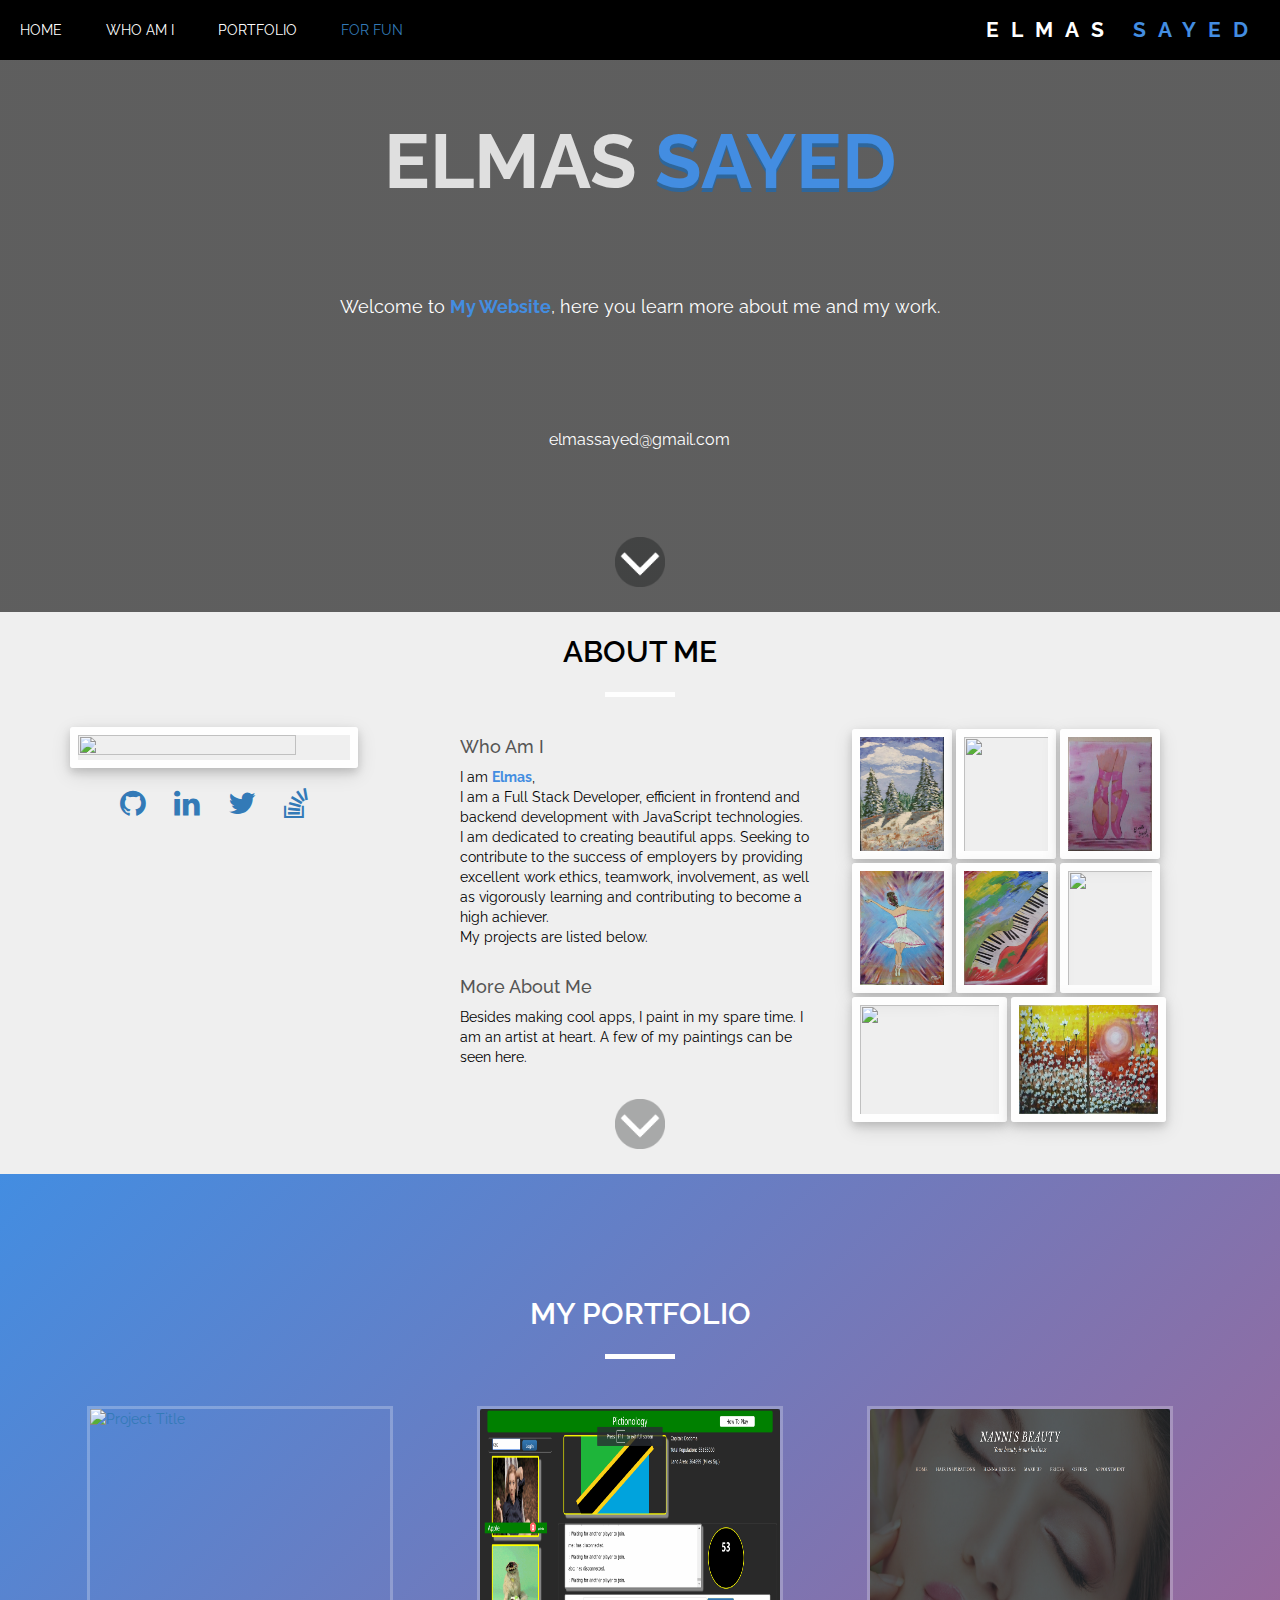
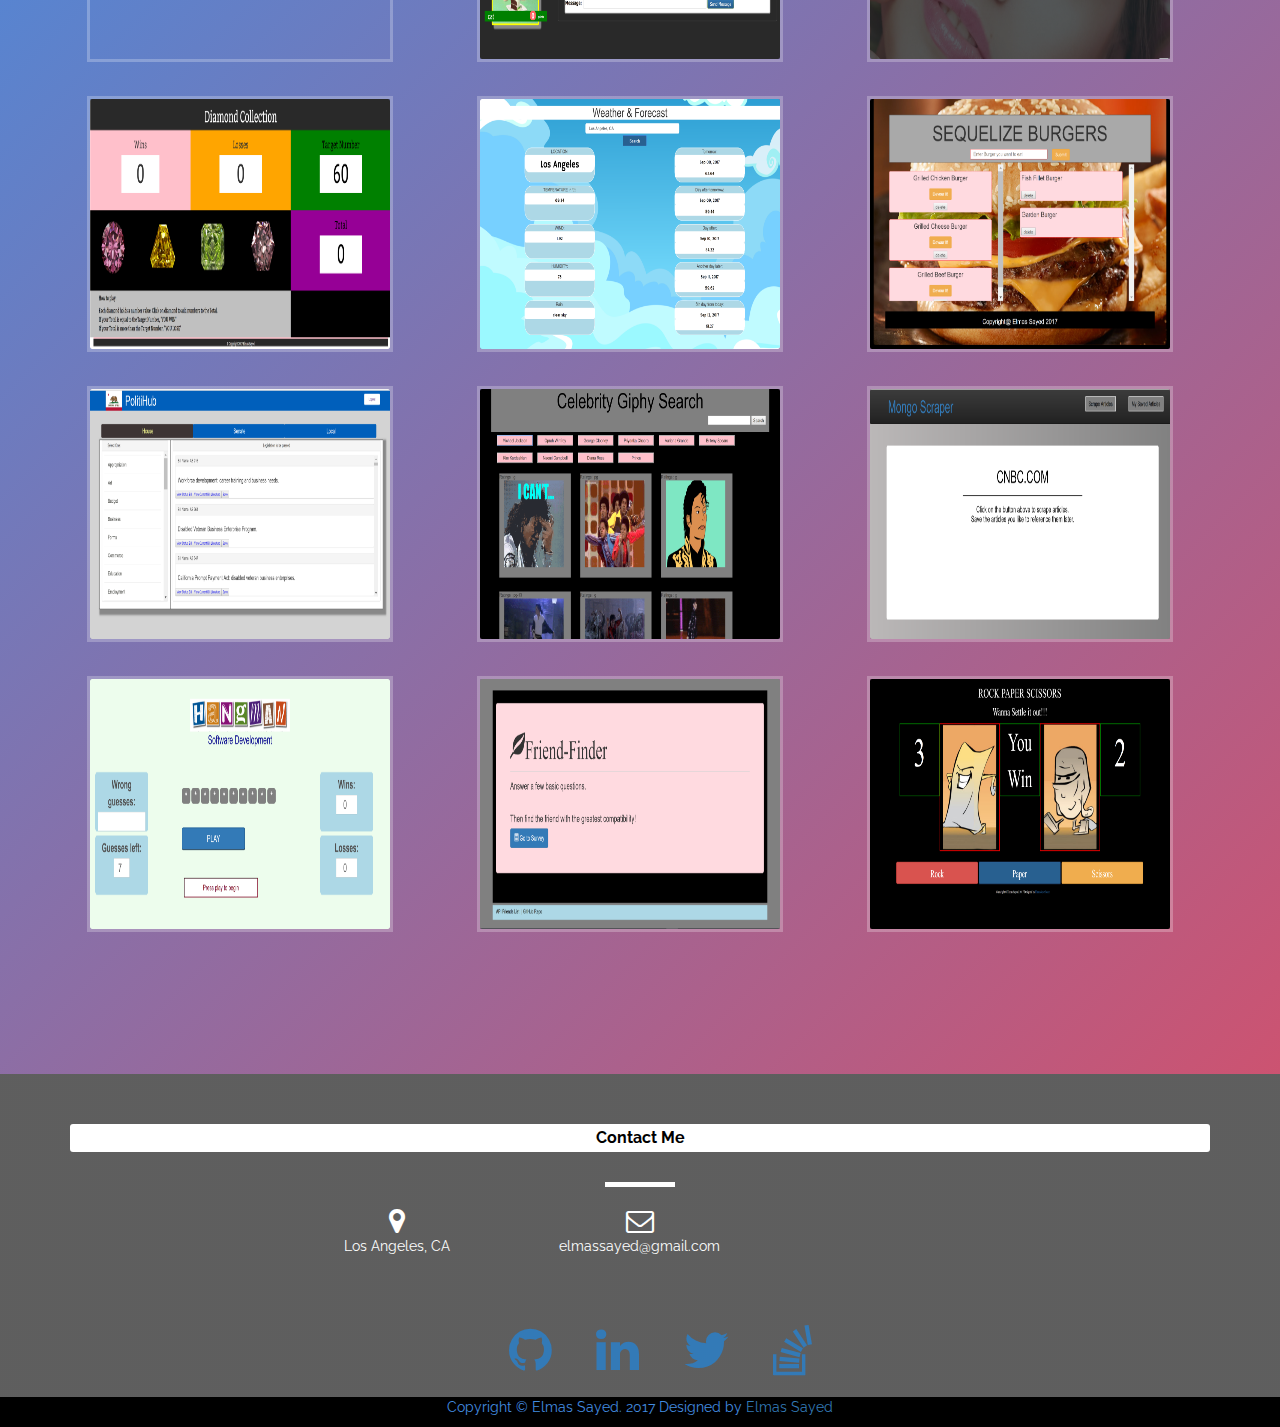
==== index.html @ 9f4f8d04 "m" ====
<!DOCTYPE html>
<html>

<head>
    <!--<base href="/">-->
    <title>Elmas Sayed</title>
    <meta name="description" content="Elmas Sayed is a front-end web developer living in Los Angeles who codes in HTML5, CSS3, Javascript, JQuery, Github, Bootstrap, and more. Always looking for new opportunities to grow in code and workflow. ">
    <script src="https://codeorigin.jquery.com/jquery-2.0.3.min.js"></script>
    <script src="https://cdnjs.cloudflare.com/ajax/libs/stellar.js/0.6.2/jquery.stellar.min.js"></script>
    <script src="https://cdnjs.cloudflare.com/ajax/libs/waypoints/2.0.2/waypoints.min.js"></script>
    <script src="https://cdnjs.cloudflare.com/ajax/libs/jquery-easing/1.3/jquery.easing.min.js"></script>
    <script src="js/main.js"></script>
    <link rel="stylesheet" href="https://cdnjs.cloudflare.com/ajax/libs/animate.css/3.5.2/animate.min.css">
    <link rel="stylesheet" type="text/css" href="https://maxcdn.bootstrapcdn.com/bootstrap/3.3.7/css/bootstrap.min.css" integrity="sha384-BVYiiSIFeK1dGmJRAkycuHAHRg32OmUcww7on3RYdg4Va+PmSTsz/K68vbdEjh4u" crossorigin="anonymous">
    <script src="https://maxcdn.bootstrapcdn.com/bootstrap/3.3.7/js/bootstrap.min.js" integrity="sha384-Tc5IQib027qvyjSMfHjOMaLkfuWVxZxUPnCJA7l2mCWNIpG9mGCD8wGNIcPD7Txa" crossorigin="anonymous"></script>
    <link href="https://fonts.googleapis.com/css?family=Open+Sans|Raleway" rel="stylesheet">
    <link rel="stylesheet" type="text/css" href="fonts/font-awesome/css/font-awesome.css">
    <link rel="stylesheet" type="text/css" href="css/style.css" />
    <script src="js/projects.js"></script>
    <link rel="stylesheet" type="text/css" href="css/projects.css" />
    <script src="https://code.jquery.com/jquery-2.2.4.js" integrity="sha256-iT6Q9iMJYuQiMWNd9lDyBUStIq/8PuOW33aOqmvFpqI=" crossorigin="anonymous"></script>
    <script src="js/parallax.min.js"></script>
</head>

<body>
    <nav id="nav">
        <ul class='navigation'>
            <li data-slide='1' class="li-logo">
                <a href="#"><img src="" class="img-responsive  logo-abish"><span style="color:#fff;">Elmas</span> <span style="color:#438DE1;">Sayed</span></a>
            </li>
            <li data-slide='1'><a href="#">Home</a></li>
            <li data-slide='2'><a href="#">Who am I</a></li>
            <li data-slide='3'><a href="#">Portfolio</a></li>
            <!-- <li data-slide='4'><a href="#">Contact Me</li> -->
            <!-- <li data-slide='5'><a href="#">Contact</a></li> -->
           <a class="forFun" href="https://elmassayed.github.io/GamesandExcercises/." target="_blank ">For Fun</a>
        </ul>
    </nav>

    <div class='main'>
        <!-- Home Section -->
        <div class="parallaximages" data-parallax="scroll" data-image-src="images/slide/flowerdesk.jpg">
            <div id="divHome">
                <div id="home" class="container slide-1-text">
                    <div class="home-body">
                        <div class="row">
                            <div class="col-md-10 col-md-offset-1">
                                <h1 class="animated fadeInLeft">elmas <span class="main-title">Sayed</span></h1>
                                <p class="home-text" style="margin-top:90px">Welcome to <strong><span style="color:#438DE1;">My Website</span></strong>, here you learn more about me and my work.</p>
                                <p style="font-size:16px;">elmassayed@gmail.com</p>
                                <!-- <p style="font-size:16px;">1+818-564-9405</p> -->
                            </div>
                        </div>
                    </div>
                </div>
            </div>
            <a class='button' data-slide='2' title=''></a>
        </div> <!-- End Home Section -->

        <!-- About Section -->
        <div data-parallax="scroll " data-image-src="images/slide/darkbg.jpg ">
            <div class='slide' id='slide2' data-slide='2' data-stellar-background-ratio='0.5'>
                <div id="about ">
                    <div class="container ">
                        <div class="section-title text-center center ">
                            <h2 style="color: black">About me</h2>
                            <hr>
                        </div>
                        <div class="row ">
                            <div class="col-md-4 ">
                                <!--<img src="images/els2.jpg " class="img-responsive item about-photo ">-->
                                <img class="about-photo " src="images/els2.jpg ">
                                <div class="social ">
                                    <!-- <h3>Follow Me</h3> -->
                                    <ul style="font-size: 30px; margin-top: 15px; ">
                                        <li style="display: inline-block; margin: 0 10px; "><a href="https://github.com/ElmasSayed " target="_blank "><i class="fa fa-github "></i></a></li>
                                        <li style="display: inline-block; margin: 0 10px; "><a href="https://www.linkedin.com/in/elmas-sayed/ " target="_blank "><i class="fa fa-linkedin "></i></a></li>
                                         <li style="display: inline-block; margin: 0 10px; "><a href="https://twitter.com/bubble23979368" target="_blank "><i class="fa fa-twitter "></i></a></li>
                                        <li style="display: inline-block; margin: 0 10px; "><a href="https://stackoverflow.com/users/7643526/els " target="_blank "><i class="fa fa-stack-overflow "></i></a></li>
                                    </ul>
                                </div>
                            </div>
                            <div class="col-md-4 "> <!-- Who am I Section -->
                                <div class="about-text ">
                                    <h4>Who Am I</h4>
                                    <p>I am
                                        <font style="color:#438DE1;font-weight:700 ">Elmas</font>,
                                        <font style="color:#438DE1;font-weight:700 "></font>
                                        <br>  I am a Full Stack Developer, efficient in frontend and backend development with JavaScript technologies.<br>
                                        I am dedicated to creating beautiful apps. Seeking to contribute to the success of employers by providing excellent work ethics, teamwork, involvement, as well as vigorously learning and contributing to become a high achiever.
                                        
                                        <!-- I was a part of UCLA Extension intensive 12 week full-time Full Stack Developer coding bootcamp program. I learned, HTML5, CSS3, Bootstrap, Responsive design, Javascript, Jquery, Node.js, Handlebars.js, Express,
                                        React.js, MongoDB, MySQL,AJAX, JSON, and Firebase. It was an extremely rewarding experience.  -->
                                        <br> My projects are listed below.</p>
                                    <h4 style="margin-top:30px; ">More About Me</h4>
                                    <p style="margin-top:10px; ">Besides making cool apps, I paint in my spare time. I am an artist at heart. A few of my paintings can be seen here.</p>

                                        <!--<p>
                                        <ul style="margin-top:10px; ">
                                            WEB DEVELOPMENT TECHNICAL SKILL –
                                            <li>MERN Full Stack (Mongo, Express, React, Node)</li>
                                            <li><strong>Frontend:</strong> HTML, CSS3, Bootstrap, Responsive Design</li>
                                            <li><strong>JavaScript Technologies:</strong> JavaScript, ECMAScript, jQuery, NodeJS, SequelizeJS </li>
                                            <li> <strong>JS framework:</strong> HandlebarsJS,ExpressJS, React.JS </li>
                                            <li><strong>API: </strong>RESTful API, AJAX & JSON </li>
                                            <li><strong>RDBMS: MySQL Database  </strong></li>
                                            <li><strong>No SQL database:</strong> Firebase from Google, MongoDB</li>
                                            <li><strong> Design Pattern:</strong> MVC (Model View Controller), </li>
                                            <li><strong>Object-Relational Mapping:</strong> SequelizeJS </li>
                                            <li><strong>Cloud Hosting:</strong> Heroku </li>
                                            <li><strong>Version control: </strong>Git, GitHub</li>
                                        </ul>
                                         </p>-->
                                </div>
                            </div> <!-- End Who am I Section -->
                            <!-- Paintings -->
                            <div class="col-md-4 ">
                                <div class="about-text">
                                    <a href="images/paintings/snow2.png" target="_blank">
                                        <img src="images/paintings/snow2.png" class="painting">
                                    </a>
                                    <a href="images/paintings/2ndwaterfall.png" target="_blank">
                                        <img src="images/paintings/2ndwaterfall.png" class="painting">
                                    </a>
                                    <a href="images/paintings/balletshoes.jpg" target="_blank">
                                        <img src="images/paintings/balletshoes.jpg" class="painting">
                                    </a>
                                    <a href="images/paintings/ballerina2.png" target="_blank">
                                        <img src="images/paintings/ballerina2.png" class="painting">
                                    </a>
                                    <a href="images/paintings/piano.jpg" target="_blank">
                                        <img src="images/paintings/piano.jpg" class="painting">
                                    </a>
                                    <a href="images/paintings/waterfall3.png" target="_blank">
                                        <img src="images/paintings/waterfall3.png" class="painting">
                                    </a>
                                    <a href="images/paintings/poppies2.png" target="_blank">
                                        <img src="images/paintings/poppies2.png" class="painting-large">
                                    </a>
                                    <a href="images/paintings/whiteflowers.jpg" target="_blank">
                                        <img src="images/paintings/whiteflowers.jpg" class="painting-large"">
                                    </a> 
                                </div>
                            </div>  <!--End  Paintings -->  
                        </div>
                    </div>
                    <a class="button " data-slide='3' title=''></a>
                </div>
            </div> 
        </div>
               
            <!-- PORTFOLIOS Section -->
        <div data-parallax="scroll " data-image-src="images/slide/spa.jpg ">    
            <div class='slide portfolio' id='slide3' data-slide='3' data-stellar-background-ratio='0.5'>
                <div id="projects ">
                    <div class="section-title text-center center ">
                        <h2>My Portfolio</h2>
                        <hr>
                    </div>
                </div>
                <!-- ----------------------------------------------------------------------> 
                <div> <!--Elmas portfolios START-->
                    <div class="container ">
                        <div class="row ">
                            <div class="portfolio-items ">
                                <!--portfolio items-->
                                <!--1- Maglook-->
                                <div class="col-xs-6 col-sm-6 col-md-4 col-lg-4 lorem ">
                                    <div class="portfolio-item ">
                                        <div class="hover-bg ">
                                            <a href="https://shrouded-headland-46561.herokuapp.com/" target="_blank " title="Project description " rel="prettyPhoto ">
                                                <div class="hover-text ">
                                                    <h4>MagLook</h4>
                                                    <p>HTML5, CSS3, MySql, Apis</p>
                                                </div>
                                                <img src="images/portfolio/MagLook.png " class="img-responsive item " alt="Project Title ">
                                            </a>
                                        </div>
                                    </div>
                                </div>
                                <!--4- Pictionology-->
                                <div class="col-xs-6 col-sm-6 col-md-4 col-lg-4 lorem ">
                                    <div class="portfolio-item ">
                                        <div class="hover-bg ">
                                            <a href="https://elmassayed.github.io/Pictinology/ " target="_blank " title="Project description " rel="prettyPhoto ">
                                                <div class="hover-text ">
                                                    <h4>Pictionology</h4>
                                                    <p>HTML5, CSS3, JS, JQ, AJAX, JSON, API</p>
                                                </div>
                                                <img src="images/portfolio/Pictionology.png " class="img-responsive item portfolio-item-box " alt="Project Title ">
                                             </a>   
                                        </div>
                                    </div>
                                </div>

                                <!--5- Nanni's beauty-->
                                <div class="col-xs-6 col-sm-6 col-md-4 col-lg-4 lorem ">
                                    <div class="portfolio-item ">
                                        <div class="hover-bg ">
                                            <a href="https://nargisparlor.wordpress.com/ " target="_blank " title="Project description " rel="prettyPhoto ">
                                                <div class="hover-text ">
                                                    <h4>Nanni's Beauty</h4>
                                                    <p>WordPress</p>
                                                </div>
                                                <img src="images/portfolio/nanni.png " class="img-responsive item portfolio-item-box " alt="Project Title ">
                                             </a>   
                                        </div>
                                    </div>
                                </div>

                                <!--3-Diamond -->
                                <div class="col-xs-6 col-sm-6 col-md-4 col-lg-4 lorem ">
                                    <div class="portfolio-item ">
                                        <div class="hover-bg ">
                                            <a href="https://elmassayed.github.io/diamond-duel/ " target="_blank " title="Project description " rel="prettyPhoto ">
                                                <div class="hover-text ">
                                                    <h4>Diamond Duel</h4>
                                                    <p>HTML, CSS3, JS</p>
                                                </div>
                                                <img src="images/portfolio/diamond.png " class="img-responsive item portfolio-item-box " alt="Project Title ">
                                            </a>
                                        </div>
                                    </div>
                                </div>

                                <!--11- WeatherandForcast-->
                                <div class="col-xs-6 col-sm-6 col-md-4 col-lg-4 lorem ">
                                    <div class="portfolio-item ">
                                        <div class="hover-bg ">
                                            <a href="https://elmassayed.github.io/WeatherandForecast/" target="_blank " title="Project description " rel="prettyPhoto ">
                                                <div class="hover-text ">
                                                    <h4>Weather and Forecast</h4>
                                                    <p>HTML5, CSS, Javascript, API</p>
                                                </div>
                                                <img src="images/portfolio/WeatherandForecast.png " class="img-responsive item portfolio-item-box " alt="Project Title ">
                                            </a>
                                        </div>
                                    </div>
                                </div>

                                <!--12- Events-->
                                <!-- <div class="col-xs-6 col-sm-6 col-md-4 col-lg-4 lorem ">
                                    <div class="portfolio-item ">
                                        <div class="hover-bg ">
                                            <a href="https://elmassayed.github.io/EventsApp/" target="_blank " title="Project description " rel="prettyPhoto ">
                                                <div class="hover-text ">
                                                    <h4>Eventify</h4>
                                                    <p>HTML5, CSS, Javascript, API</p>
                                                </div>
                                                <img src="images/portfolio/Events.png " class="img-responsive item portfolio-item-box " alt="Project Title ">
                                            </a>
                                        </div>
                                    </div>
                                </div> -->

                                <!--4-Burger Sequel-->
                                <div class="col-xs-6 col-sm-6 col-md-4 col-lg-4 consectetur ">
                                    <div class="portfolio-item ">
                                        <div class="hover-bg ">
                                            <a href="https://desolate-lake-46641.herokuapp.com/ " target="_blank " title="Project description " rel="prettyPhoto ">
                                                <div class="hover-text ">
                                                    <h4>Burger Bytes</h4>
                                                    <p>HTML5, CSS, SequilizeJS, MySql</p>
                                                </div>
                                                <img src="images/portfolio/Burger-Sequel.png " class="img-responsive item portfolio-item-box " alt="Project Title "> 
                                            </a>
                                        </div>
                                    </div>
                                </div>
                                <!--5- PolitiHub-->
                                <div class="col-xs-6 col-sm-6 col-md-4 col-lg-4 lorem ">
                                    <div class="portfolio-item ">
                                        <div class="hover-bg ">
                                            <a href="https://github.com/ElmasSayed/PolitiHub" target="_blank " title="Project description " rel="prettyPhoto ">
                                                <div class="hover-text ">
                                                    <h4>PolitiHub</h4>
                                                    <p>Mongo db,Express,React, NodeJs</p>
                                                </div>
                                                <img src="images/portfolio/poltihub.png " class="img-responsive item portfolio-item-box " alt="Project Title ">
                                            </a>
                                        </div>
                                    </div>
                                </div>
                                <!--6-Eat da burger-->
                                <div class="col-xs-6 col-sm-6 col-md-4 col-lg-4 dapibus ">
                                    <div class="portfolio-item ">
                                        <div class="hover-bg ">
                                            <a href="https://elmassayed.github.io/Giphy-API/ " target="_blank " title="Project description " rel="prettyPhoto ">
                                                <div class="hover-text ">
                                                    <h4>Giphtastic</h4>
                                                    <p>HTML5, CSS3, JS, JQ, AJAX, JSON, Giphy Api</p>
                                                </div>
                                                <img src="images/portfolio/Giftastic.png " class="img-responsive item portfolio-item-box " alt="Project Title ">
                                            </a>
                                        </div>
                                    </div>
                                </div>
                                <!--7-Mongo Scraper-->
                                <div class="col-xs-6 col-sm-6 col-md-4 col-lg-4 dapibus ">
                                    <div class="portfolio-item ">
                                        <div class="hover-bg ">
                                            <a href="https://cryptic-basin-61866.herokuapp.com/ " target="_blank " title="Project description " rel="prettyPhoto ">
                                                <div class="hover-text ">
                                                    <h4>Mongo Scraper</h4>
                                                    <p>Mongo DB, Web Scrapping</p>
                                                </div>
                                                <img src="images/portfolio/Mongo-Scraper.png " class="img-responsive item portfolio-item-box " alt="Project Title ">
                                            </a>
                                        </div>
                                    </div>
                                </div>
                                <!--8-Hangman-->
                                <div class="col-xs-6 col-sm-6 col-md-4 col-lg-4 lorem ">
                                    <div class="portfolio-item ">
                                        <div class="hover-bg ">
                                            <a href="https://elmassayed.github.io/Hangman-Game/ " target="_blank " title="Project description " rel="prettyPhoto ">
                                                <div class="hover-text ">
                                                    <h4>Hangman</h4>
                                                    <p>HTML,CSS3,JS</p>
                                                </div>
                                                <img src="images/portfolio/Hangman.png " class="img-responsive item portfolio-item-box " alt="Project Title ">
                                            </a>
                                        </div>
                                    </div>
                                </div>
                                <!--9- Friend Finder-->
                                <div class="col-xs-6 col-sm-6 col-md-4 col-lg-4 consectetur ">
                                    <div class="portfolio-item ">
                                        <div class="hover-bg ">
                                            <a href="https://lit-basin-98811.herokuapp.com/ " target="_blank " title="Project description " rel="prettyPhoto ">
                                                <div class="hover-text ">
                                                    <h4>Find a Friend</h4>
                                                    <p>HTML5, CSS3, MySql db </p>
                                                </div>
                                                <img src="images/portfolio/Friend-Finder.png " class="img-responsive item portfolio-item-box " alt="Project Title ">
                                            </a>    
                                        </div>
                                    </div>
                                </div>
                                <!-- 10- Rock Paper Scissor -->
                                <div class="col-xs-6 col-sm-6 col-md-4 col-lg-4 consectetur ">
                                    <div class="portfolio-item ">
                                        <div class="hover-bg ">
                                            <a href="https://elmassayed.github.io/RockPaperScissor/ " target="_blank " title="Project description " rel="   prettyPhoto ">
                                                <div class="hover-text ">
                                                    <h4>Rock Paper Scissor</h4>
                                                    <p>HTML5, CSS3, Javascript</p>
                                                </div>
                                                <img src="images/portfolio/rps.png " class="img-responsive item portfolio-item-box " alt="Project Title ">
                                            </a>    
                                        </div>
                                    </div>
                                </div>
                            </div>
                        </div>
                    </div>
                </div> <!--End Elmas portfolios -->
            </div> 
        </div>      <!--PROJECTS Section END --> 
           <!-- ------------------------------------------------------------------------>
            <!-- Skills -->
        <!-- Start Skills -->    
        
        <!-- <div data-parallax="scroll " data-image-src="images/slide/duck.jpg "> -->
        <!--  <div>
            <div class='slide skills' id='slide4' data-slide='4' data-stellar-background-ratio='0.5'>    
                <div class="box container 75%">
                          <div class="skills-box container">
                    <h2 class="skills-title">Skills</h2><br>
                    <div class="table-responsive">
                        <table id="skills-table" class="table">
                            <tbody>
                                <tr>
                                    <td><img src="images/skills/html5.ico" alt="HTML5 logo" class="icon2">
                                        <p class="skill-name">HTML5</p></td>
                                    <td><img src="images/skills/css3.ico" alt="CSS3 logo" class="icon2">
                                        <p class="skill-name">CSS3</p></td>
                                    <td><img src="images/skills/bootstrap.png" alt="Bootstrap logo" class="icon2">
                                        <p class="skill-name">Bootstrap</p></td>
                                    <td><img src="images/skills/wp.png" alt="Wordpress logo" class="icon2">
                                        <p class="skill-name">WordPress</p></td>    
                                 </tr>
                                <tr>
                                    <td><img src="images/skills/jscript.png" alt="Javascript logo" class="icon2">
                                        <p class="skill-name">Javascript</p></td>
                                   <td><img src="images/skills/jquery.ico" alt="Jquery logo" class="icon2">
                                        <p class="skill-name">JQuery</p></td>
                                      
                                    <td><img src="images/skills/angular.png" alt="Angular logo" class="icon2">
                                        <p class="skill-name">Angular.js</p></td>    
                                </tr>
                                <tr>
                                     <td><img src="images/skills/mysql.jpg" alt="MySQL logo" class="icon2">
                                        <p class="skill-name">MySQL</p></td>
                                    <td><img src="images/skills/github.png" alt="Github logo" class="icon2">
                                        <p class="skill-name">Github</p></td>
                                    <td><img src="images/skills/heroku.png" alt="Heroku logo" class="icon2">
                                        <p class="skill-name">Heroku</p></td>
                                </tr>
                            </tbody>
                        </table>
                    </div>
                </div>
            </div>    
        </div> -->
        <!-- End Skills -->

        <!-- -------------------------------------------------------------------------------------- -->



            <!-- Contact Section -->
            <div data-parallax="scroll " data-image-src="images/slide/city.jpg ">
            <div id="contact " class=" parallaximages " class="text-center " data-slide='5'>

                <div class="container ">
                    <div class="section-title center ">
                        <h3 class="social-text ">Contact Me</h3>
                        <hr>
                        <!-- <p class="contact-item ">You can reach me at
                        </p> -->
                    
                        <div class="col-md-8 col-md-offset-2 ">
                            <div class="col-md-4 ">
                                <div class="contact-item "> <i class="fa fa-map-marker fa-2x "></i>
                                    <p> Los Angeles, CA </p>
                                </div>
                            </div>
                            <div class="col-md-4 ">
                                <div class="contact-item "> <i class="fa fa-envelope-o fa-2x "></i>
                                    <p>elmassayed@gmail.com</p>
                                </div>
                            </div>
                            <!-- <div class="col-md-4 ">
                                <div class="contact-item "> <i class="fa fa-phone fa-2x "></i>
                                    <p> +1 818-564-9405</p><br>
                                </div>
                            </div> -->
                            <div class="clearfix "></div>
                        </div>
                    </div>
                </div>     
                   <!--  <div class="col-md-8 col-md-offset-2 leaveMeAMessage ">
                        <h3 style="color:white ">Leave me a message</h3>

                        <form name="sentMessage " id="contactForm " action="mailto:elmassayed@gmail.com " novalidate>
                            <div class="row ">
                                <div class="col-md-6 ">
                                    <div class="form-group ">
                                        <input type="text " id="name " class="form-control " placeholder="Name " required="required ">
                                        <p class="help-block text-danger "></p>
                                    </div>
                                </div>
                                <div class="col-md-6 ">
                                    <div class="form-group ">
                                        <input type="email " id="email " class="form-control " placeholder="Email " required="required ">
                                        <p class="help-block text-danger "></p>
                                    </div>
                                </div>
                            </div>
                            <div class="form-group ">
                                <textarea name="message " id="message " class="form-control " rows="4 " placeholder="Message " required></textarea>
                                <p class="help-block text-danger "></p>
                            </div>
                            <button type="submit " class="btn btn-default ">
                             <a href="mailto:elmassayed@gmail.com ">
                             Send Message</a>
                            </button>
                        </form>
                    </div> -->            

<!-- ------------------------------------------------------------------------------------------------------------------------ -->

                <!-- follow me -->
        <div>        
            <div class="social ">    
                <ul style="text-align: center;; ">
                    <li class="social-icons "><a href="https://github.com/ElmasSayed " target="_blank "><i class="fa fa-github "></i></a></li>
                    <li class="social-icons "><a href="https://www.linkedin.com/in/elmas-sayed/ " target="_blank "><i class="fa fa-linkedin "></i></a></li>
                    <li class="social-icons "><a href="https://twitter.com/bubble23979368" target="_blank "><i class="fa fa-twitter "></i></a></li>
                    <li class="social-icons "><a href="https://stackoverflow.com/users/7643526/els " target="_blank "><i class="fa fa-stack-overflow "></i></a></li>
                    
                </ul>
            </div>
        </div>
    
    <!-- </div> -->

    <div id="footer ">
        <div class="container footer-text ">
            <p>Copyright &copy; Elmas Sayed. 2017 Designed by <a href="http://www.elmassayed.com " rel="nofollow " >Elmas Sayed</a></p>
        </div>
    </div>

    <!-- </div> -->

    <!-- </div> -->

    <script src="js/postpageload.js "></script>
</body>
</html>

<!--</div>-->
            <!-- <a class="button " data-slide='4' title=''></a> -->
            <!--</div>

    </div>-->

            <!-- Resume Section -->
            <!-- <div class='slide' id='slide4' data-slide='4' data-stellar-background-ratio='0.5'>
            <div class="section-title text-center center resume ">
                <h2>Resume</h2>
                <hr>
                <a href="https://docs.google.com/document/d/13IuvcL2ToMgFBOLz2T5akmnQngO-o5HPhHQVg27uuWI/edit " target="_blank " style="font-size: 30px; "><img src="images/portfolio/resume.jpg "></a>
            </div> -->
            <!-- <a class="button " data-slide='5' title=''></a> -->
            <!-- </div> -->

            <!-- Contact Section -->
            <!-- <div data-parallax="scroll " data-image-src="images/slide/city.jpg ">
            <div id="contact " class=" parallaximages " class="text-center " data-slide='5'>

                <div class="container ">
                    <div class="section-title center ">
                        <h2>Contact</h2>
                        <hr>
                        <p class="contact-item ">You can reach me at
                        </p>
                    </div>
                    <div class="col-md-8 col-md-offset-2 ">
                        <div class="col-md-4 ">
                            <div class="contact-item "> <i class="fa fa-map-marker fa-2x "></i>
                                <p>Topanga Canyon Blvd,<br> Canoga Park, CA 91304</p>
                            </div>
                        </div>
                        <div class="col-md-4 ">
                            <div class="contact-item "> <i class="fa fa-envelope-o fa-2x "></i>
                                <p>elmassayed@gmail.com</p>
                            </div>
                        </div>
                        <div class="col-md-4 ">
                            <div class="contact-item "> <i class="fa fa-phone fa-2x "></i>
                                <p> +1 818-564-9405<br>
                            </div>
                        </div>
                        <div class="clearfix "></div>
                    </div>
                    <div class="col-md-8 col-md-offset-2 leaveMeAMessage ">
                        <h3 style="color:white ">Leave me a message</h3>

                        <form name="sentMessage " id="contactForm " action="mailto:elmassayed@gmail.com " novalidate>
                            <div class="row ">
                                <div class="col-md-6 ">
                                    <div class="form-group ">
                                        <input type="text " id="name " class="form-control " placeholder="Name " required="required ">
                                        <p class="help-block text-danger "></p>
                                    </div>
                                </div>
                                <div class="col-md-6 ">
                                    <div class="form-group ">
                                        <input type="email " id="email " class="form-control " placeholder="Email " required="required ">
                                        <p class="help-block text-danger "></p>
                                    </div>
                                </div>
                            </div>
                            <div class="form-group ">
                                <textarea name="message " id="message " class="form-control " rows="4 " placeholder="Message " required></textarea>
                                <p class="help-block text-danger "></p>
                            </div>
                            <button type="submit " class="btn btn-default ">
                             <a href="mailto:elmassayed@gmail.com ">
                             Send Message</a>
                            </button>
                        </form> -->

<!-- typeform  -->
                <!-- <div class="typeform-widget" data-url="https://elmas.typeform.com/to/wPF5of" style="width: 100%; height: 500px;"> </div>
                <script>
                    (function() {
                        var qs, js, q, s, d = document,
                            gi = d.getElementById,
                            ce = d.createElement,
                            gt = d.getElementsByTagName,
                            id = "typef_orm",
                            b = "https://embed.typeform.com/";
                        if (!gi.call(d, id)) {
                            js = ce.call(d, "script");
                            js.id = id;
                            js.src = b + "embed.js";
                            q = gt.call(d, "script")[0];
                            q.parentNode.insertBefore(js, q)
                        }
                    })()
                </script>
                <div style="font-family: Sans-Serif;font-size: 12px;color: #999;opacity: 0.5; padding-top: 5px;"> powered by <a href="https://www.typeform.com/examples/forms/contact-form-template/?utm_campaign=wPF5of&amp;utm_source=typeform.com-9146069-Basic&amp;utm_medium=typeform&amp;utm_content=typeform-embedded-contactform&amp;utm_term=EN" style="color: #999"
                        target="_blank">Typeform</a> </div>
 -->
                <!-- typeform end -->
---- css/style.css ----
html,
body {
    font-family: 'Raleway', sans-serif;
    text-rendering: optimizeLegibility !important;
    -webkit-font-smoothing: antialiased !important;
    /*color: #777;*/
    color:black;
    width: 100% !important;
    height: auto !important;
    padding: 0;
    margin: 0;
}

h1 {
    font-weight: 700;
}

h1 strong {
    font-weight: 900;
}

h2 {
    text-transform: uppercase;
    line-height: 20px;
    font-weight: 600;
    margin: 0;
    color: #fefefe;
}

h3 {
    font-size: 16px;
    font-weight: 700;
    color: #555;
}

h4 {
    font-weight: 500;
    color: #555;
}

h5 {
    text-transform: uppercase;
    font-weight: 700;
    line-height: 20px;
}

hr {
    height: 5px;
    width: 70px;
    text-align: center;
    position: relative;
    background: #fefefe;
    margin: 0 auto;
    margin-top: 30px;
    border: 0;
}

.navigation {
    padding: 10px 0;
    margin: 0;
    position: fixed;
    top: 0;
    z-index: 999;
    width: 100%;
    background-color: black;
}

.navigation li {
    display: inline-block;
    padding: 5px 20px;
    line-height: 30px;
    text-transform: uppercase;
}

.navigation li a:link {
    color: #fefefe;
    text-decoration: none;
}

.navigation li a:hover {
    color: #CC5371;
}

.navigation li.active a {
    color: #CC5371;
    font-weight: 700;
}

.forFun{
    display: inline-block;
    padding: 5px 20px;
    line-height: 30px;
    text-transform: uppercase;
   
}

.forFun a:link {
    color: #fefefe;
    text-decoration: none;
}

.forFun a:hover {
    color: #CC5371;
}

.forFun active a {
    color: #CC5371;
    font-weight: 700;
    text-decoration: none;
}

.main {
    height: 100%;
}

.li-logo {
    float: right;
    font-size: 1.5em;
    font-weight: bold;
    color: white;
    letter-spacing: 12px;
}

.logo-abish {
    white-space: nowrap;
    height: 24px;
    margin-right: 12px;
    float: left;
}

#home {
    display: table;
    width: 100%;
    /*height: auto;*/
    padding: 100px 0;
    text-align: center;
    color: #fff;
    -webkit-background-size: cover;
    -moz-background-size: cover;
    background-size: cover;
    -o-background-size: cover;
}

#home .home-body {
    display: table-cell;
    vertical-align: middle;
}

#home .home-body H1 {
    font-size: 76px;
    font-weight: 700;
    color: rgba(255, 255, 255, 0.8);
    text-transform: uppercase;
}

#home .home-body .main-title {
    color: #438DE1;
    text-shadow: 0 4px #2E669B;
}

#home .home-body .home-text {
    font-size: 18px;
    padding: 0 0 100px 0;
}

.section-title.center {
    padding: 30px 0;
}

.section-title h2,
.section-title.center h2 {
    margin-bottom: 30px;
    color: white;
    text-align: center;
}

.slide {
    background-attachment: fixed;
    width: 100%;
    height: 100%;
    position: relative;
}

.button {
    display: block;
    width: 50px;
    height: 50px;
    /*position was relative earlier*/
    position: relative;
    bottom: 25px;
    left: 50%;
    margin-left: -25px;
    background-image: url("../images/arrow.png");
    background-size: 50px 50px;
    background-repeat: no-repeat;
    cursor: pointer;
}

#slide1 {
    background: linear-gradient(rgba(26, 26, 26, 0.7), rgba(26, 26, 26, 0.7)), ;
    -webkit-background-size: cover;
    -moz-background-size: cover;
    -o-background-size: cover;
    background-size: cover;
    z-index: 9;
}

.slide-1-logo {
    text-align: center;
}

.slide-1-text {
    font-size: 14px;
    color: white;
}

#slide2 {
    background-color: #efefef;
    z-index: 9;
}

#slide3 {
    padding: 100px 0;
    background: -moz-linear-gradient(-45deg, #438de1 0%, #cc5371 100%);
    background: -webkit-gradient(left top, right bottom, color-stop(0%, #438de1), color-stop(100%, #cc5371));
    background: -webkit-linear-gradient(-45deg, #438de1 0%, #cc5371 100%);
    background: -o-linear-gradient(-45deg, #438de1 0%, #cc5371 100%);
    background: -ms-linear-gradient(-45deg, #438de1 0%, #cc5371 100%);
    background: linear-gradient(135deg, #438de1 0%, #cc5371 100%);
    z-index: 9;

}

#slide4 {
    padding-top: 100px 0;
    /*padding-bottom: 100px;*/
    background-image: url("../images/slide/duck.jpg");
    /*background-image: url("../images/slide/services-bg-og.jpg");*/
    -webkit-background-size: cover;
    -moz-background-size: cover;
    -o-background-size: cover;
    background-size: cover;
    z-index: 9;
}

#slide5 {
    background: #efefef;
    z-index: 9;
}

#outerbox {
    width: 700px;
    overflow: hidden;
}

#sliderbox {
    position: relative;
    width: 3500px;
    /*image width * by total # of images*/
    animation-name: kfSliderBox;
    animation-duration: 25s;
    /*4s pause + 1s to slide * by total # of images*/
    animation-iteration-count: infinite;
}

#sliderbox img {
    float: left;
}

@keyframes kfSliderBox {
    0% {
        left: 0px;
    }
    16% {
        left: 0px;
    }
    20% {
        left: -700px;
    }
    36% {
        left: -700px;
    }
    40% {
        left: -1400px;
    }
    56% {
        left: -1400px;
    }
    60% {
        left: -2100px;
    }
    76% {
        left: -2100px;
    }
    80% {
        left: -2800px;
    }
    96% {
        left: -2800px;
    }
    100% {
        left: -3500px;
    }
}

.btn-circle {
    width: 70px;
    height: 70px;
    text-align: center;
    padding: 6px 0;
    font-size: 12px;
    line-height: 1.428571429;
    border-radius: 35px;
}

.btn-circle.btn-logo {
    width: 280px;
    height: 280px;
    padding: 6px 6px;
    font-size: 24px;
    line-height: 1.33;
    border-radius: 280px;
}

.btn-circle.btn-proj {
    width: 210px;
    height: 210px;
    padding: 6px 6px;
    font-size: 24px;
    line-height: 1.33;
    border-radius: 210px;
}

.btn-default {
    color: #f6f6f6;
    background: -moz-linear-gradient(-45deg, #438de1 0%, #cc5371 100%);
    background: -webkit-gradient(left top, right bottom, color-stop(0%, #438de1), color-stop(100%, #cc5371));
    background: -webkit-linear-gradient(-45deg, #438de1 0%, #cc5371 100%);
    background: -o-linear-gradient(-45deg, #438de1 0%, #cc5371 100%);
    background: -ms-linear-gradient(-45deg, #438de1 0%, #cc5371 100%);
    background: linear-gradient(135deg, #438de1 0%, #cc5371 100%);
    border: 0;
    padding: 12px 24px;
    margin: 0 8px;
    font-size: 18px;
    transition: all 0.5s;
    cursor: pointer;
}

.btn-default:hover,
.btn-default:focus,
.btn-default.focus,
.btn-default:active,
.btn-default.active {
    color: #f6f6f6;
    background: -moz-linear-gradient(-45deg, #438de1 0%, #cc5371 100%);
    background: -webkit-gradient(left top, right bottom, color-stop(0%, #438de1), color-stop(100%, #cc5371));
    background: -webkit-linear-gradient(-45deg, #438de1 0%, #cc5371 100%);
    background: -o-linear-gradient(-45deg, #438de1 0%, #cc5371 100%);
    background: -ms-linear-gradient(-45deg, #438de1 0%, #cc5371 100%);
    background: linear-gradient(135deg, #438de1 0%, #cc5371 100%);
}

#about {
    padding: 100px;
}

#about .container .section-title h2 {
    color: #555;
}

#about .container .section-title hr {
    background: #555;
    margin-bottom: 30px;
}

.about-photo {
    width: 80%;
    height: 80%;
    border: 8px solid #fefefe;
    border-radius: 3px;
    box-shadow: 0 4px 8px 0 rgba(0, 0, 0, 0.15), 0 6px 20px 0 rgba(0, 0, 0, 0.12);
}


/*
.aboutme-folllow {
    display: inline-block;
    margin: 0 20px;
}*/

.flex-container {
    display: -webkit-flex;
    display: flex;
    -webkit-flex-direction: row;
    flex-direction: row;
    width: 100%;
    height: 70%;
    flex-wrap: wrap;
    align-items: center;
    justify-content: center;
}

.flex-item {
    padding: 5px;
    background-color: #dfdfef;
    color: #333;
    width: 300px;
    height: 200px;
    align-content: center;
    border-radius: 5px;
    /*  border: 8px solid #fefefe; */
    text-align: center;
    /*  -webkit-box-shadow: -3px 3px 3px 3px #9A9FA1;
   box-shadow: 0 2px 3px 0 rgba(0, 0, 0, 0.4), 0 3px 10px 0 rgba(0, 0, 0, 0.5); */
    box-shadow: 0 0 0 8px rgba(255, 255, 255, 0.25);
    transition: 750ms ease-in-out;
    margin: 24px;
}

.painting {
    width: 100px;
    height: 130px !important;
    float: left;
    margin: 2px;
    border-radius: 2px;
    border: 8px solid #fefefe;
    border-radius: 3px;
    box-shadow: 0 4px 8px 0 rgba(0, 0, 0, 0.15), 0 6px 20px 0 rgba(0, 0, 0, 0.12);
}

.painting-large {
    width: 155px;
    height: 125px !important;
    float: left;
    margin: 2px;
    border-radius: 2px;
    border: 8px solid #fefefe;
    border-radius: 3px;
    box-shadow: 0 4px 8px 0 rgba(0, 0, 0, 0.15), 0 6px 20px 0 rgba(0, 0, 0, 0.12);
}


/*resume*/


/*
.resume {
    padding-top: 200px 0;
}*/

.parallaximages {
    background-image: linear-gradient(rgba(26, 26, 26, 0.7), rgba(26, 26, 26, 0.7));
}


/* CONTACT SECTION */

#contact {
    padding: 100px 0;
    /*background: #f6f6f6;*/
    /*color: white;*/
    text-align: center;
}

.contact-item {
    padding: 10px;
    margin: 10px;
    height: 100px;
    border-radius: 4px;
    color: white;
    text-align: center;
}

#contact h3 {
    font-size: 20px;
    font-weight: 400;
    margin-top: 50px;
}

#contact .container .section-title h2,
{
    /*color: #555;*/
    color: white;
}

#contact .container .section-title hr {
    background: #555;
    /*margin-bottom: 30px;*/
}

#contact form {
    padding: 30px 0;
}

#contact i.fa {
    font-size: 22px;
    color: #438DE1;
    margin-bottom: 10px;
}

#contact .text-danger {
    color: #ff3333;
    text-align: left;
}

label {
    font-size: 12px;
    font-weight: 400;
    font-family: 'Open Sans', sans-serif;
    float: left;
}

#contact .form-control {
    display: block;
    width: 100%;
    padding: 6px 12px;
    font-size: 14px;
    line-height: 1.42857143;
    color: #777;
    background-color: #fff;
    background-image: none;
    border: 1px solid #ccc;
    border-radius: 2px;
    -webkit-box-shadow: none;
    box-shadow: none;
    -webkit-transition: none;
    -o-transition: none;
    transition: none;
}

.leaveMeAMessage {
    border: solid;
    border-width: 2px;
    border-color: white;
    text-align: center;
}

#contact .form-control:focus {
    border-color: inherit;
    outline: 0;
    -webkit-box-shadow: transparent;
    box-shadow: transparent;
}

#Contact .navigation {
    color: #333;
    text-align: center;
}

#contact .social ul {
    margin-top: 20px;
}

#contact .social ul li {
    display: inline-block;
    margin: 0 20px;
}

#contact .social i.fa {
    font-size: 50px;
    padding-top: 8px;
    /*color: #438DE1;*/
    color: white;
    border-radius: 4px;
    transition: all 0.3s;
}

.social-icons {
    text-align: center;
    display: inline-block;
    margin: 0 20px;
    font-size: 50px;
    padding-top: 8px;
    color: white;
}

#contact .social i.fa:hover {
    color: #2E639B;
}

.social-text {
    color: black;
    background-color: white;
    text-align: center;
    border-radius: 3px;
    height: 28px;
    padding: 5px;
}


/* Footer Section*/

#footer {
    background-color: #333;
    color: #777;
    padding: 20px 0;
    text-align: center;
}

#footer a {
    color: black;
    /*color: #999999;*/
}

#footer a:hover,
a:focus {
    color: #438DE1;
}

#footer p {
    font-size: 13px;
    margin-top: 5px;
}

.footer-text {
    background-color: black;
    text-align: center;
    width: 100%;
    color: #438DE1;
}

input {
    display: block;
    margin: 2em auto;
    border: none;
    padding: 0;
    width: 10.5ch;
    background: repeating-linear-gradient(90deg, dimgrey 0, dimgrey 1ch, transparent 0, transparent 1.5ch) 0 100%/ 10ch 2px no-repeat;
    font: 5ch droid sans mono, consolas, monospace;
    letter-spacing: 0.5ch;
}

input:focus {
    outline: none;
    color: dodgerblue;
}

/*emb26*/
.box {
    background: #fff;
    color: #a6a6a6;
    /*padding: 30px;*/
    margin-top: 20px;
    padding-right: 20px;
}
#skills-table {
    margin-left: 0px;
}

.icon2 {
    max-height: 100px;
    border-radius: 20%;
}
.skills-box{
    width: 700px;
    height:auto;
    background-color: #676767;
    padding-top: 20px;
    padding-right: 20px;
}

.skills-title{
    text-align: center;
    margin:5px;
}

.skill-name{
    text-align: left;
    padding-left: 25px;
    
}
/*.box.style2 {
    padding: 3.5em 2.5em 3.5em 2.5em;
}*/
/*# sourceMappingURL=style.css.map */
---- css/projects.css ----
/* Gallery Section */

.portfolio {
    height: 1500px;
    /*margin-bottom: 50px;*/
}

#works {
    padding: 120px 0;
    background: #f6f6f6;
}

.categories {
    padding-bottom: 30px;
    text-align: center;
}

ul.cat li {
    display: inline-block;
}

ol.type li {
    display: inline-block;
    margin-left: 20px;
}

ol.type li a {
    color: white;
    /*#777;*/
    padding: 8px 16px;
    border: 1px solid #ccc;
    border-radius: 2px;
}

ol.type li a.active {
    color: #f6f6f6;
    border: 1px solid #ED4255;
    background: #ED4255;
}

ol.type li a:hover {
    color: #f6f6f6;
    border: 1px solid #ED4255;
    background: #ED4255;
}

.isotope-item {
    z-index: 2
}

.isotope-hidden.isotope-item {
    z-index: 1
}

.isotope,
.isotope .isotope-item {
    /* change duration value to whatever you like */
    -webkit-transition-duration: 0.8s;
    -moz-transition-duration: 0.8s;
    transition-duration: 0.8s;
}

.isotope-item {
    margin-right: -1px;
    -webkit-backface-visibility: hidden;
    backface-visibility: hidden;
}

.isotope {
    -webkit-backface-visibility: hidden;
    backface-visibility: hidden;
    -webkit-transition-property: height, width;
    -moz-transition-property: height, width;
    transition-property: height, width;
}

.isotope .isotope-item {
    -webkit-backface-visibility: hidden;
    backface-visibility: hidden;
    -webkit-transition-property: -webkit-transform, opacity;
    -moz-transition-property: -moz-transform, opacity;
    transition-property: transform, opacity;
}


/*project box*/

.portfolio-item {
    margin: 20px;
    /*padding-left: 20px;*/
    width: 300px;
    height: 250px;
    box-shadow: 0 0 0 3px rgba(255, 255, 255, 0.25);
    /*box-shadow: 5px 5px 5px 10px #888888;*/
    /*border-radius: 1px;*/
}

.item {
    width: 300px;
    height: 250px;
    border-radius: 2px;
}

.portfolio-item .hover-bg {
    /*max-height: 190px;*/
    overflow: hidden;
    position: relative;
    /*margin-left: 40px;*/
}

.hover-bg .hover-text {
    position: absolute;
    text-align: center;
    margin: 0 auto;
    color: rgba(255, 255, 255, 0.6);
    background: rgba(0, 0, 0, 0.66);
    padding: 25% 0;
    height: 100%;
    width: 100%;
    opacity: 0;
    transition: all 0.5s;
}

.hover-bg .hover-text>h4 {
    opacity: 0;
    -webkit-transform: translateY(100%);
    transform: translateY(100%);
    transition: all 0.3s;
    color: #f6f6f6;
}

.hover-bg:hover .hover-text>h4 {
    opacity: 1;
    -webkit-backface-visibility: hidden;
    -webkit-transform: translateY(0);
    transform: translateY(0);
}

.hover-bg .hover-text>p {
    opacity: 0;
    -webkit-transform: translateY(100%);
    transform: translateY(100%);
    transition: all 0.3s;
}

.hover-bg:hover .hover-text>p {
    opacity: 1;
    -webkit-backface-visibility: hidden;
    -webkit-transform: translateY(0);
    transform: translateY(0);
}

.hover-bg .hover-text>i {
    opacity: 0;
    -webkit-transform: translateY(0);
    transform: translateY(0);
    transition: all 0.3s;
}

.hover-bg:hover .hover-text>i {
    opacity: 1;
    -webkit-backface-visibility: hidden;
    -webkit-transform: translateY(100%);
    transform: translateY(100%);
}

.hover-bg:hover .hover-text {
    opacity: 1;
}

#works i.fa {
    font-size: 20px;
    padding: 5px;
    color: #F4D03F;
}


/* Team Section */


/*#team {
	padding: 140px 0;
	background: #e6e6e6;
}
img.img-thumbnail.team-img {
	width: 200px;
	height: 200px;
	border: 0;
	border-radius: 0;
	background-color: #f6f6f6;
}
#team .thumbnail {
	background: transparent;
	border: 0;
}
#team .thumbnail .caption {
	padding: 9px;
	color: #777;
}*/


/*els*/
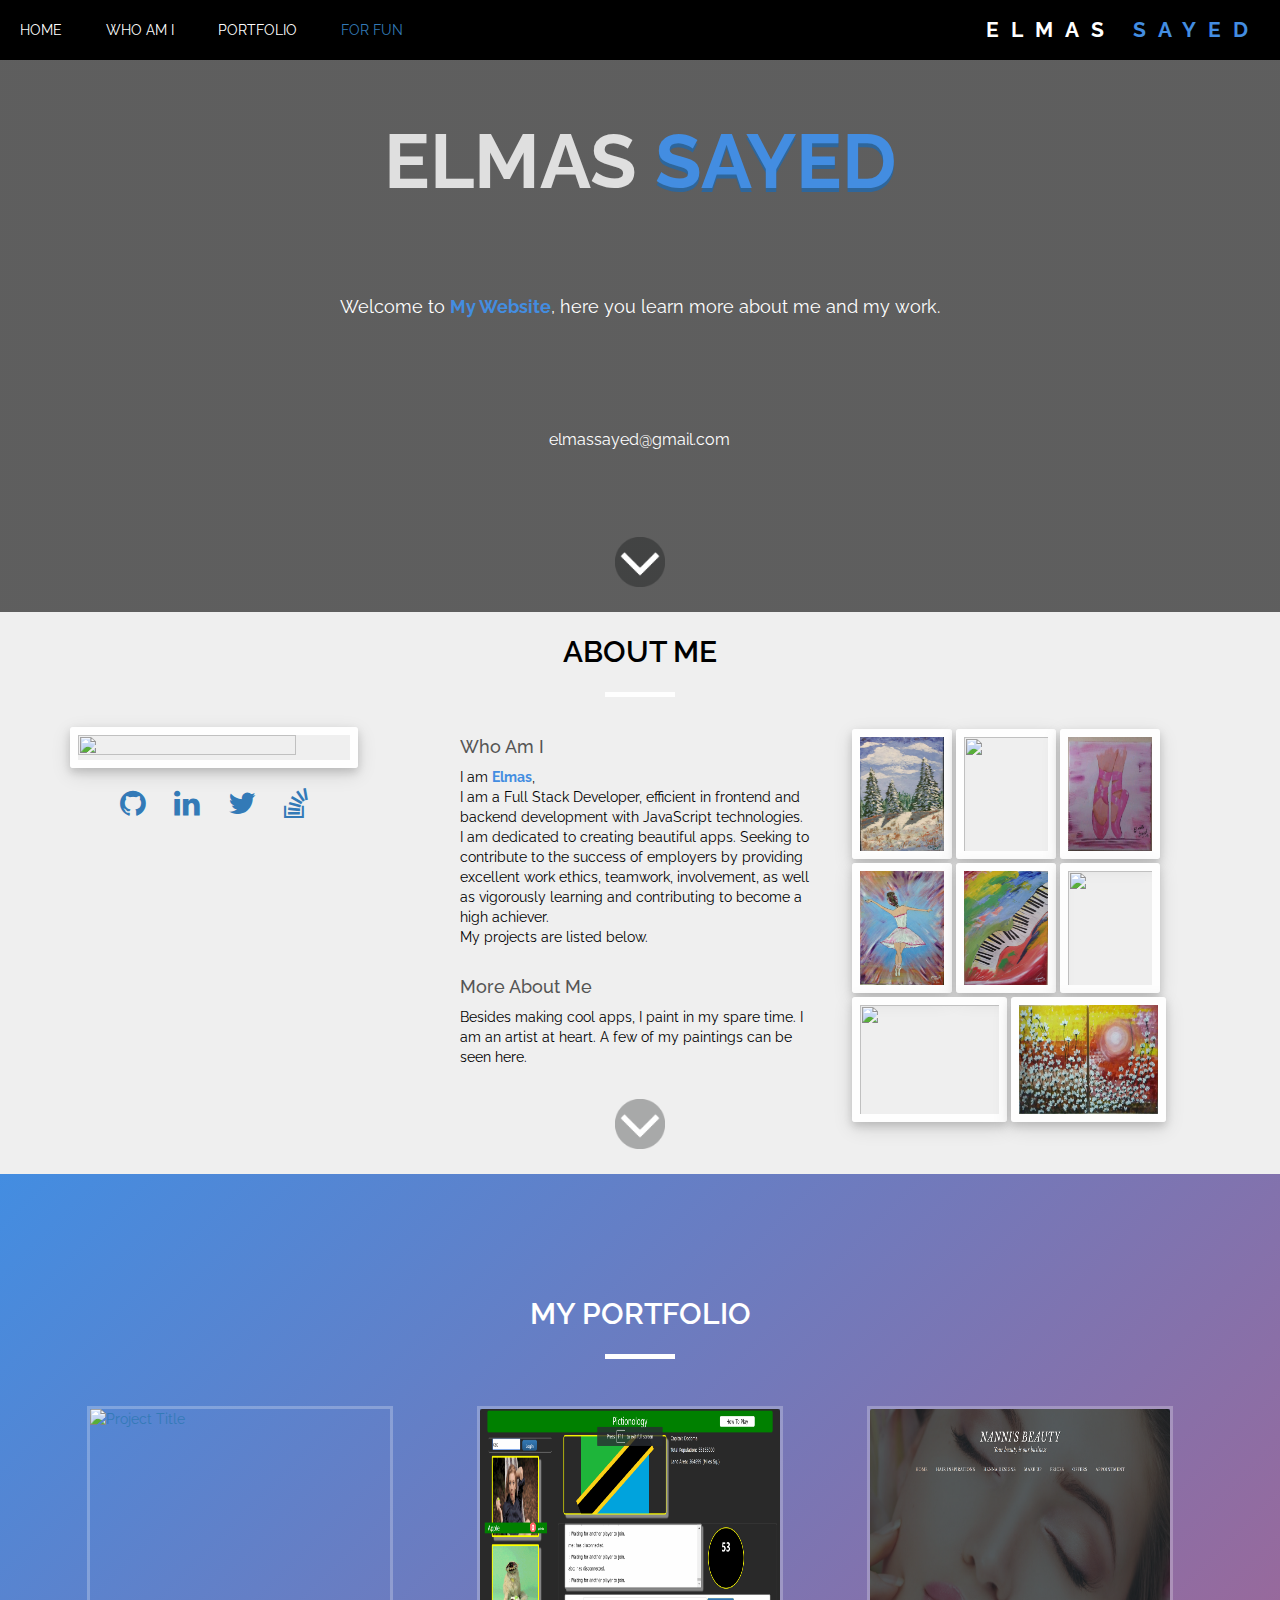
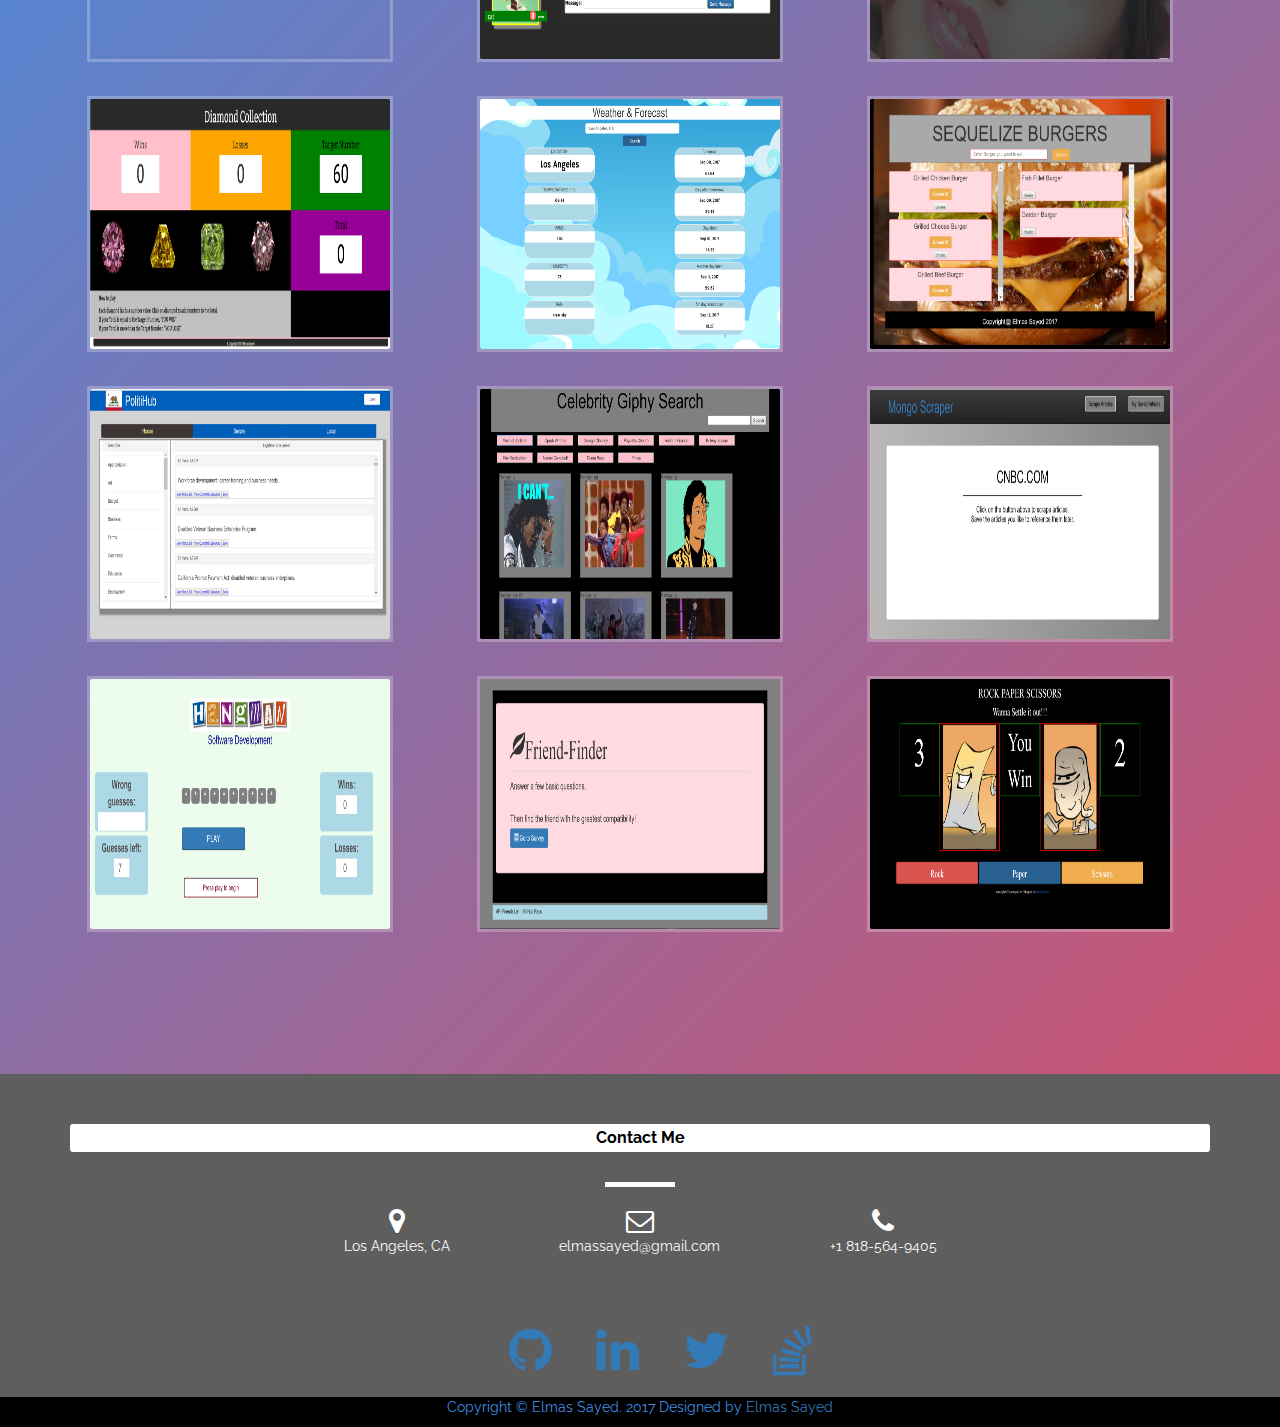
==== commit 25a60ede: "m" ====
--- a/index.html
+++ b/index.html
@@ -431,11 +431,11 @@
                                     <p>elmassayed@gmail.com</p>
                                 </div>
                             </div>
-                            <!-- <div class="col-md-4 ">
+                            <div class="col-md-4 ">
                                 <div class="contact-item "> <i class="fa fa-phone fa-2x "></i>
                                     <p> +1 818-564-9405</p><br>
                                 </div>
-                            </div> -->
+                            </div>
                             <div class="clearfix "></div>
                         </div>
                     </div>
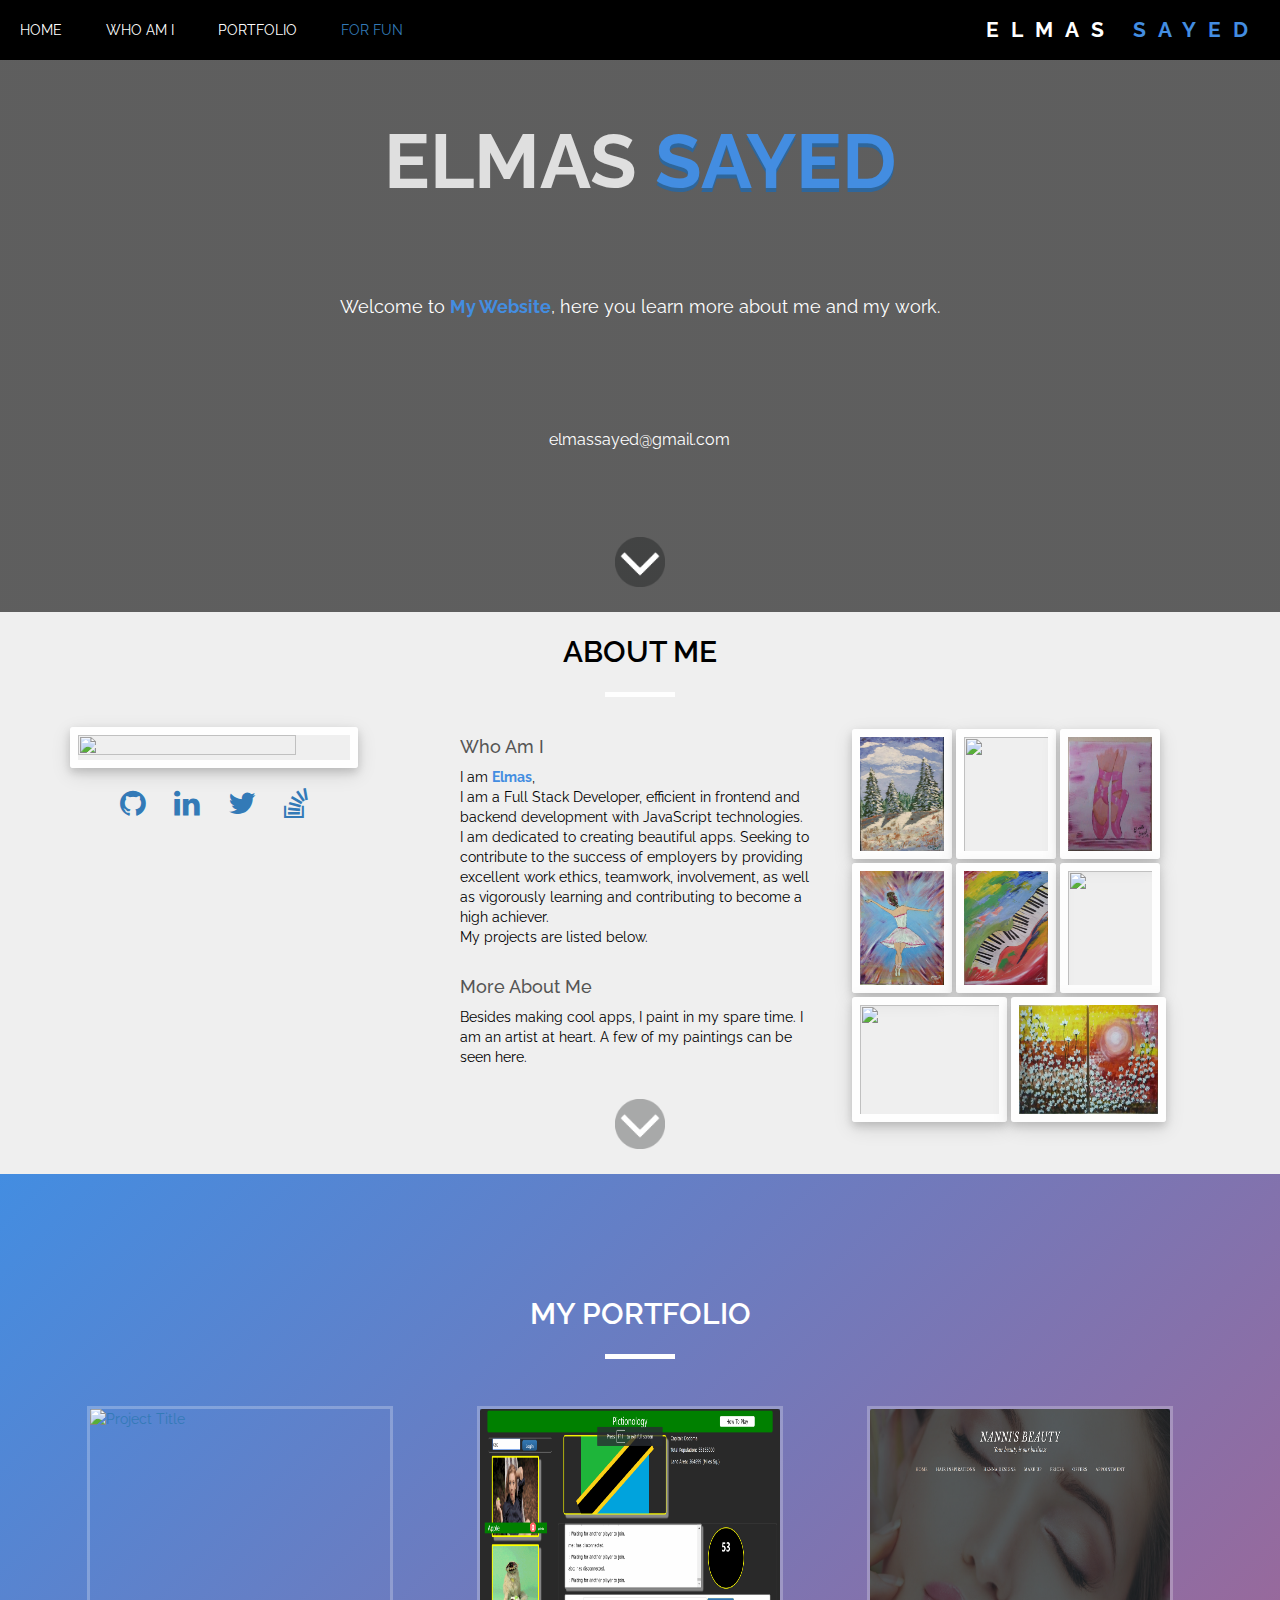
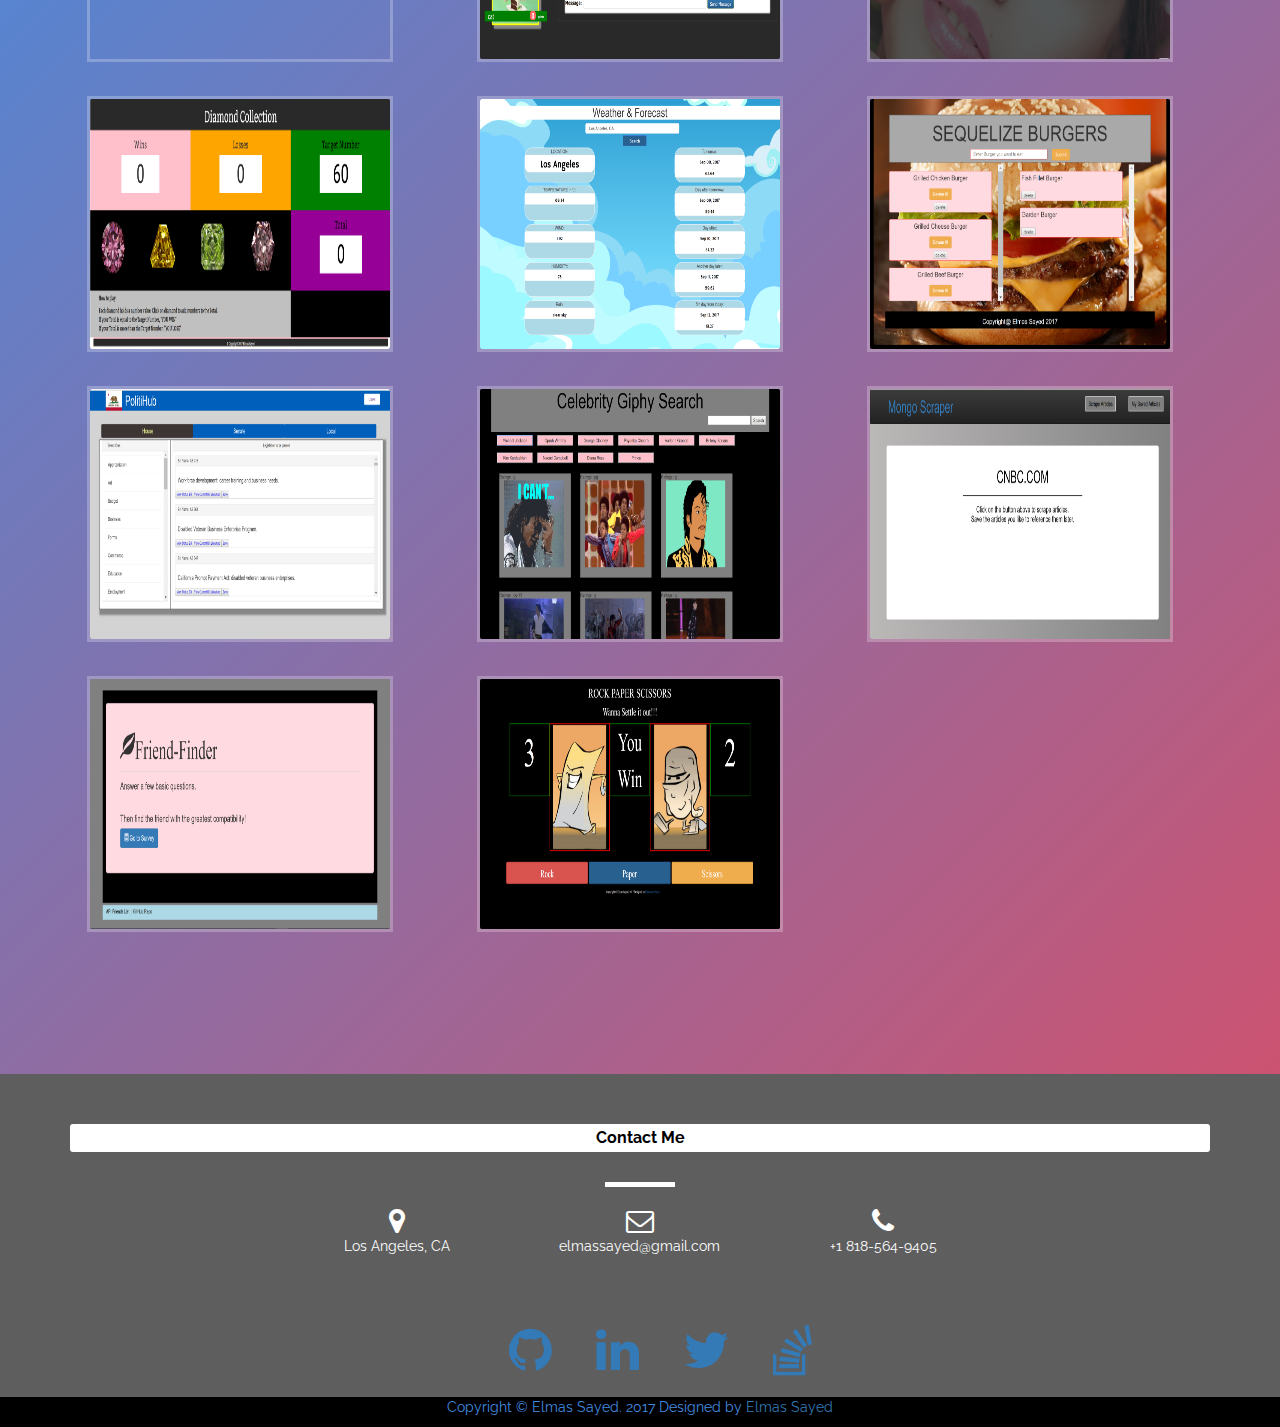
==== commit c2435306: "m" ====
--- a/index.html
+++ b/index.html
@@ -310,7 +310,7 @@
                                     </div>
                                 </div>
                                 <!--8-Hangman-->
-                                <div class="col-xs-6 col-sm-6 col-md-4 col-lg-4 lorem ">
+                               <!--  <div class="col-xs-6 col-sm-6 col-md-4 col-lg-4 lorem ">
                                     <div class="portfolio-item ">
                                         <div class="hover-bg ">
                                             <a href="https://elmassayed.github.io/Hangman-Game/ " target="_blank " title="Project description " rel="prettyPhoto ">
@@ -322,7 +322,7 @@
                                             </a>
                                         </div>
                                     </div>
-                                </div>
+                                </div> -->
                                 <!--9- Friend Finder-->
                                 <div class="col-xs-6 col-sm-6 col-md-4 col-lg-4 consectetur ">
                                     <div class="portfolio-item ">
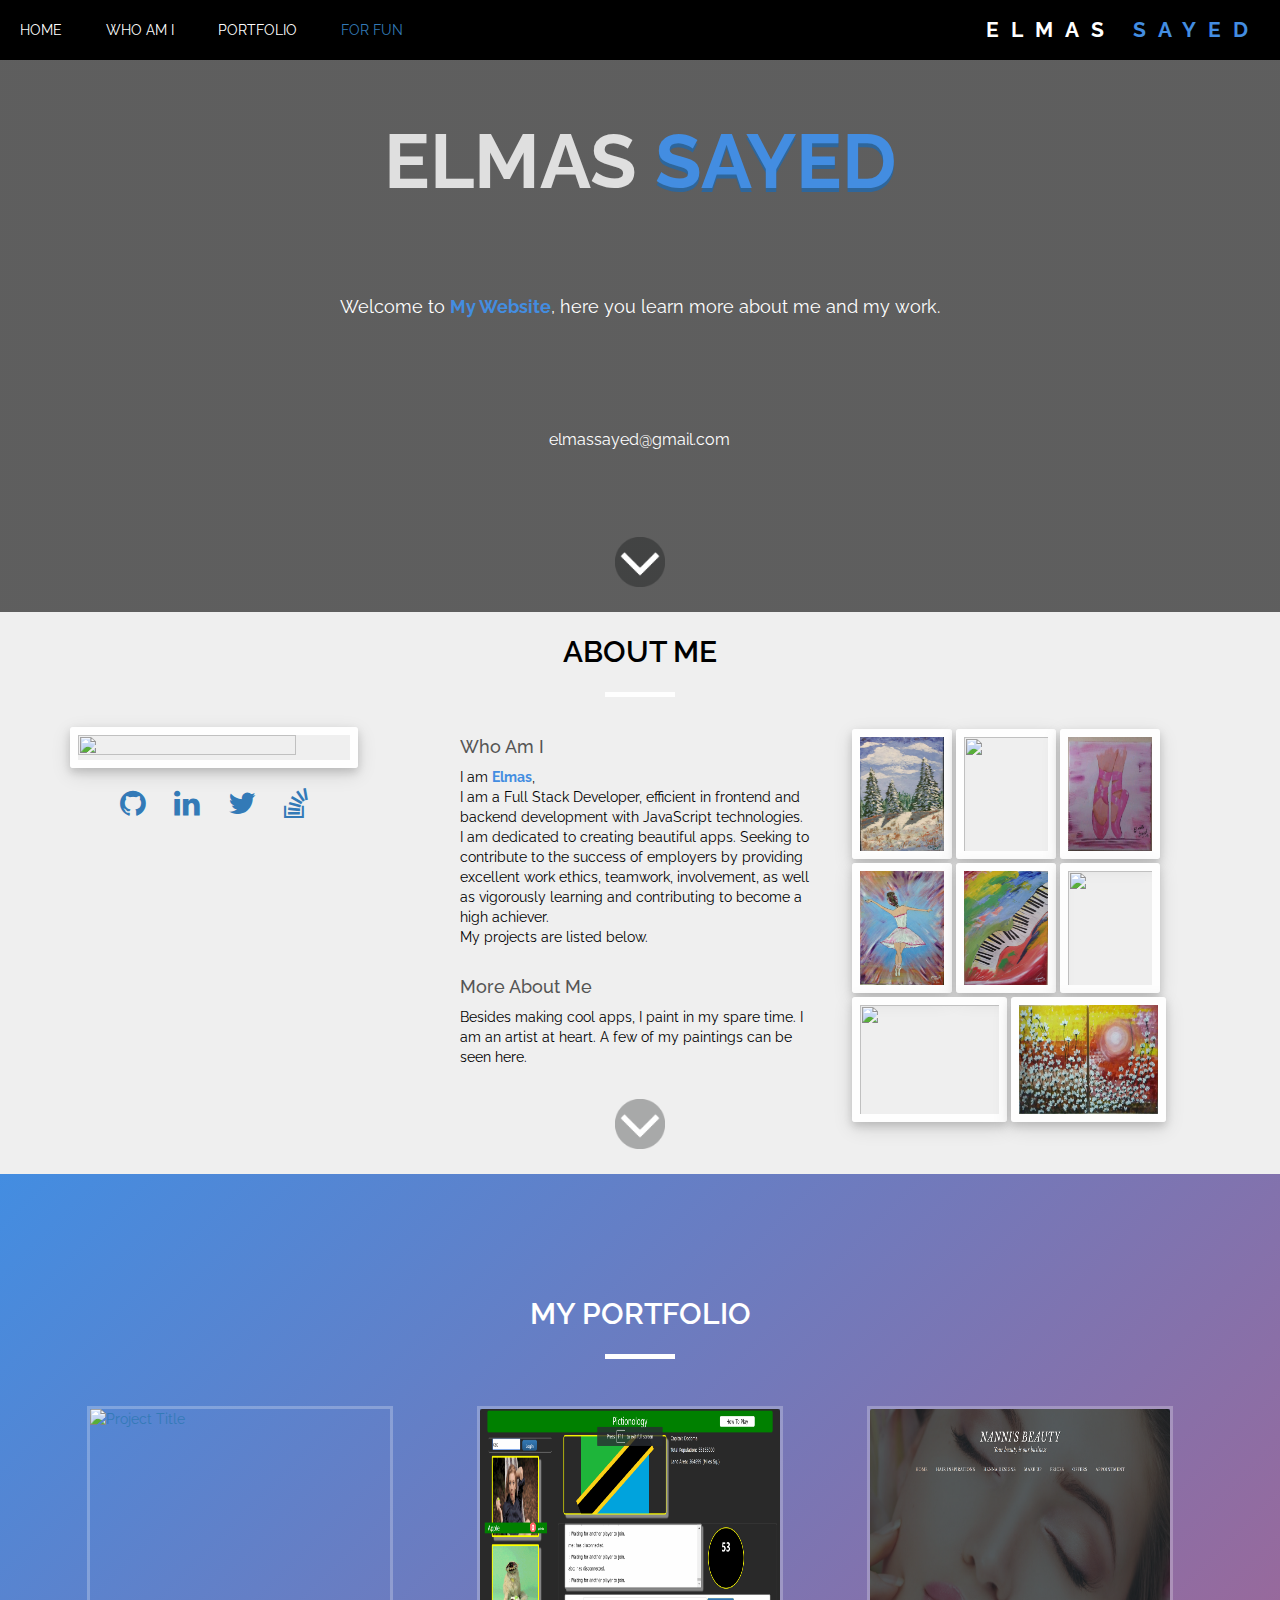
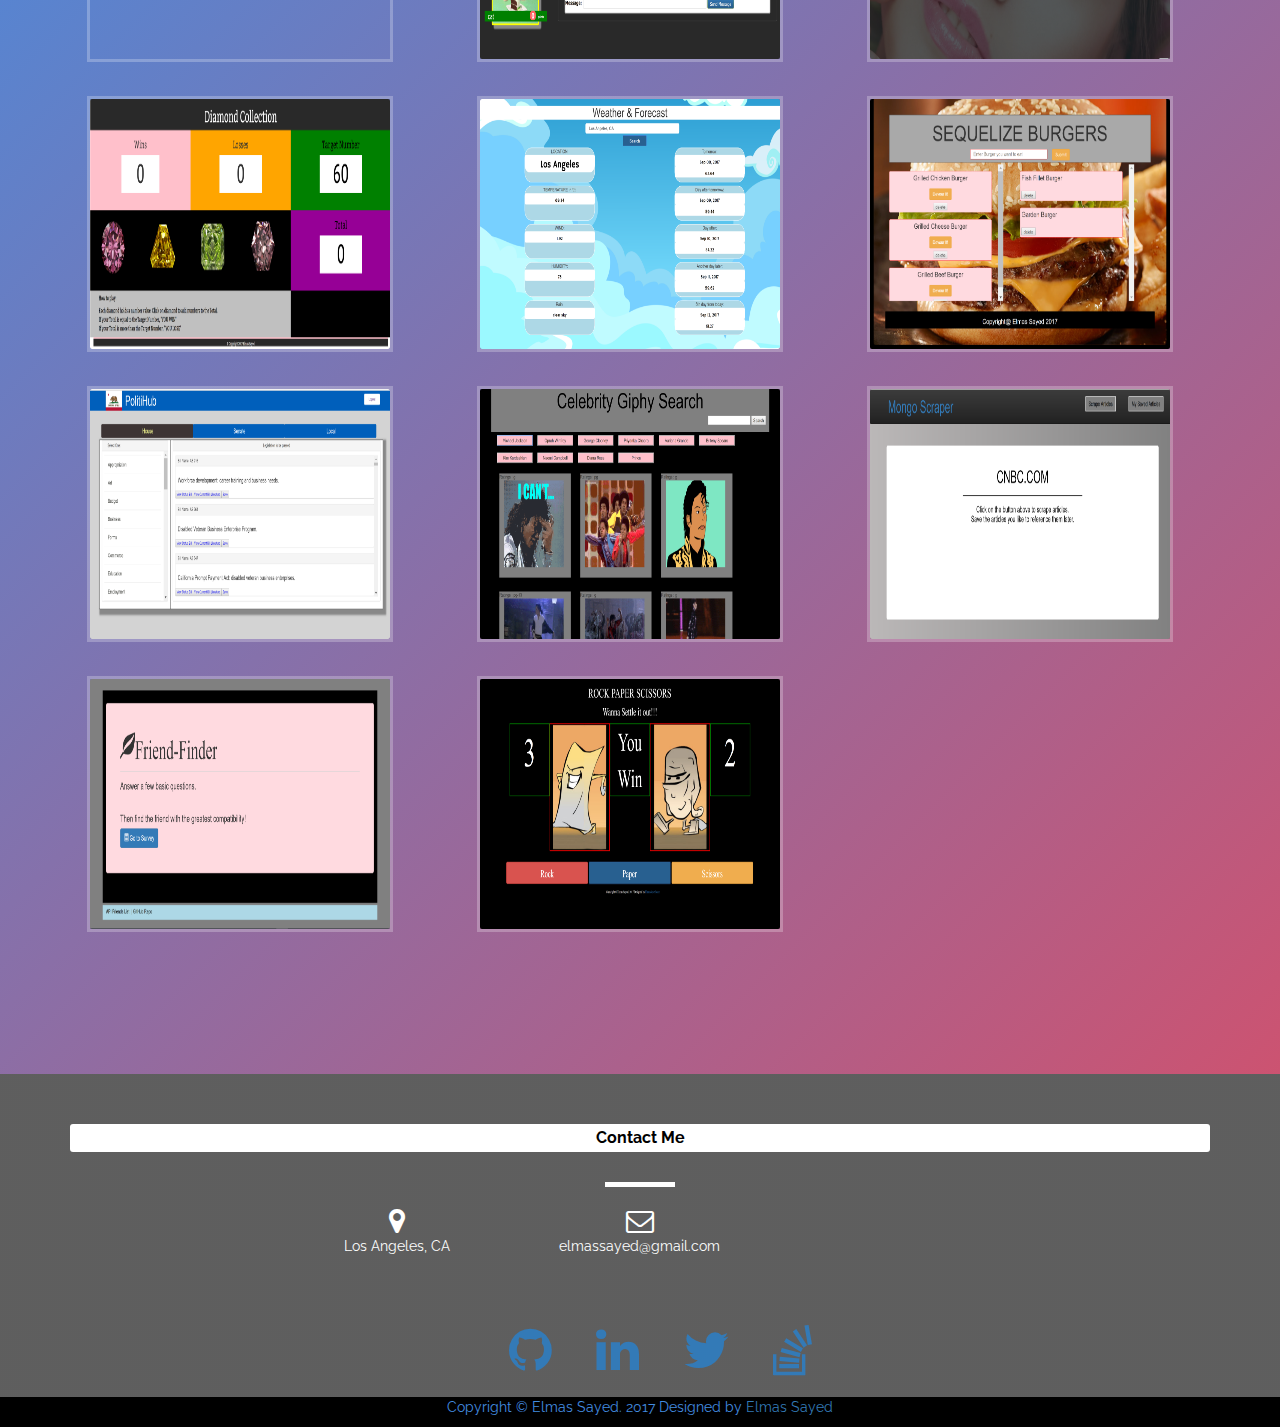
==== commit 784d4486: "m" ====
--- a/index.html
+++ b/index.html
@@ -2,7 +2,16 @@
 <html>
 
 <head>
-    <!--<base href="/">-->
+    
+    <!-- Global site tag (gtag.js) - Google Analytics -->
+    <script async src="https://www.googletagmanager.com/gtag/js?id=UA-117354647-1"></script>
+    <script>
+      window.dataLayer = window.dataLayer || [];
+      function gtag(){dataLayer.push(arguments);}
+      gtag('js', new Date());
+
+      gtag('config', 'UA-117354647-1');
+    </script> <!-- End of: Global site tag (gtag.js) - Google Analytics -->
     <title>Elmas Sayed</title>
     <meta name="description" content="Elmas Sayed is a front-end web developer living in Los Angeles who codes in HTML5, CSS3, Javascript, JQuery, Github, Bootstrap, and more. Always looking for new opportunities to grow in code and workflow. ">
     <script src="https://codeorigin.jquery.com/jquery-2.0.3.min.js"></script>
@@ -431,11 +440,11 @@
                                     <p>elmassayed@gmail.com</p>
                                 </div>
                             </div>
-                            <div class="col-md-4 ">
+                            <!-- <div class="col-md-4 ">
                                 <div class="contact-item "> <i class="fa fa-phone fa-2x "></i>
                                     <p> +1 818-564-9405</p><br>
                                 </div>
-                            </div>
+                            </div> -->
                             <div class="clearfix "></div>
                         </div>
                     </div>
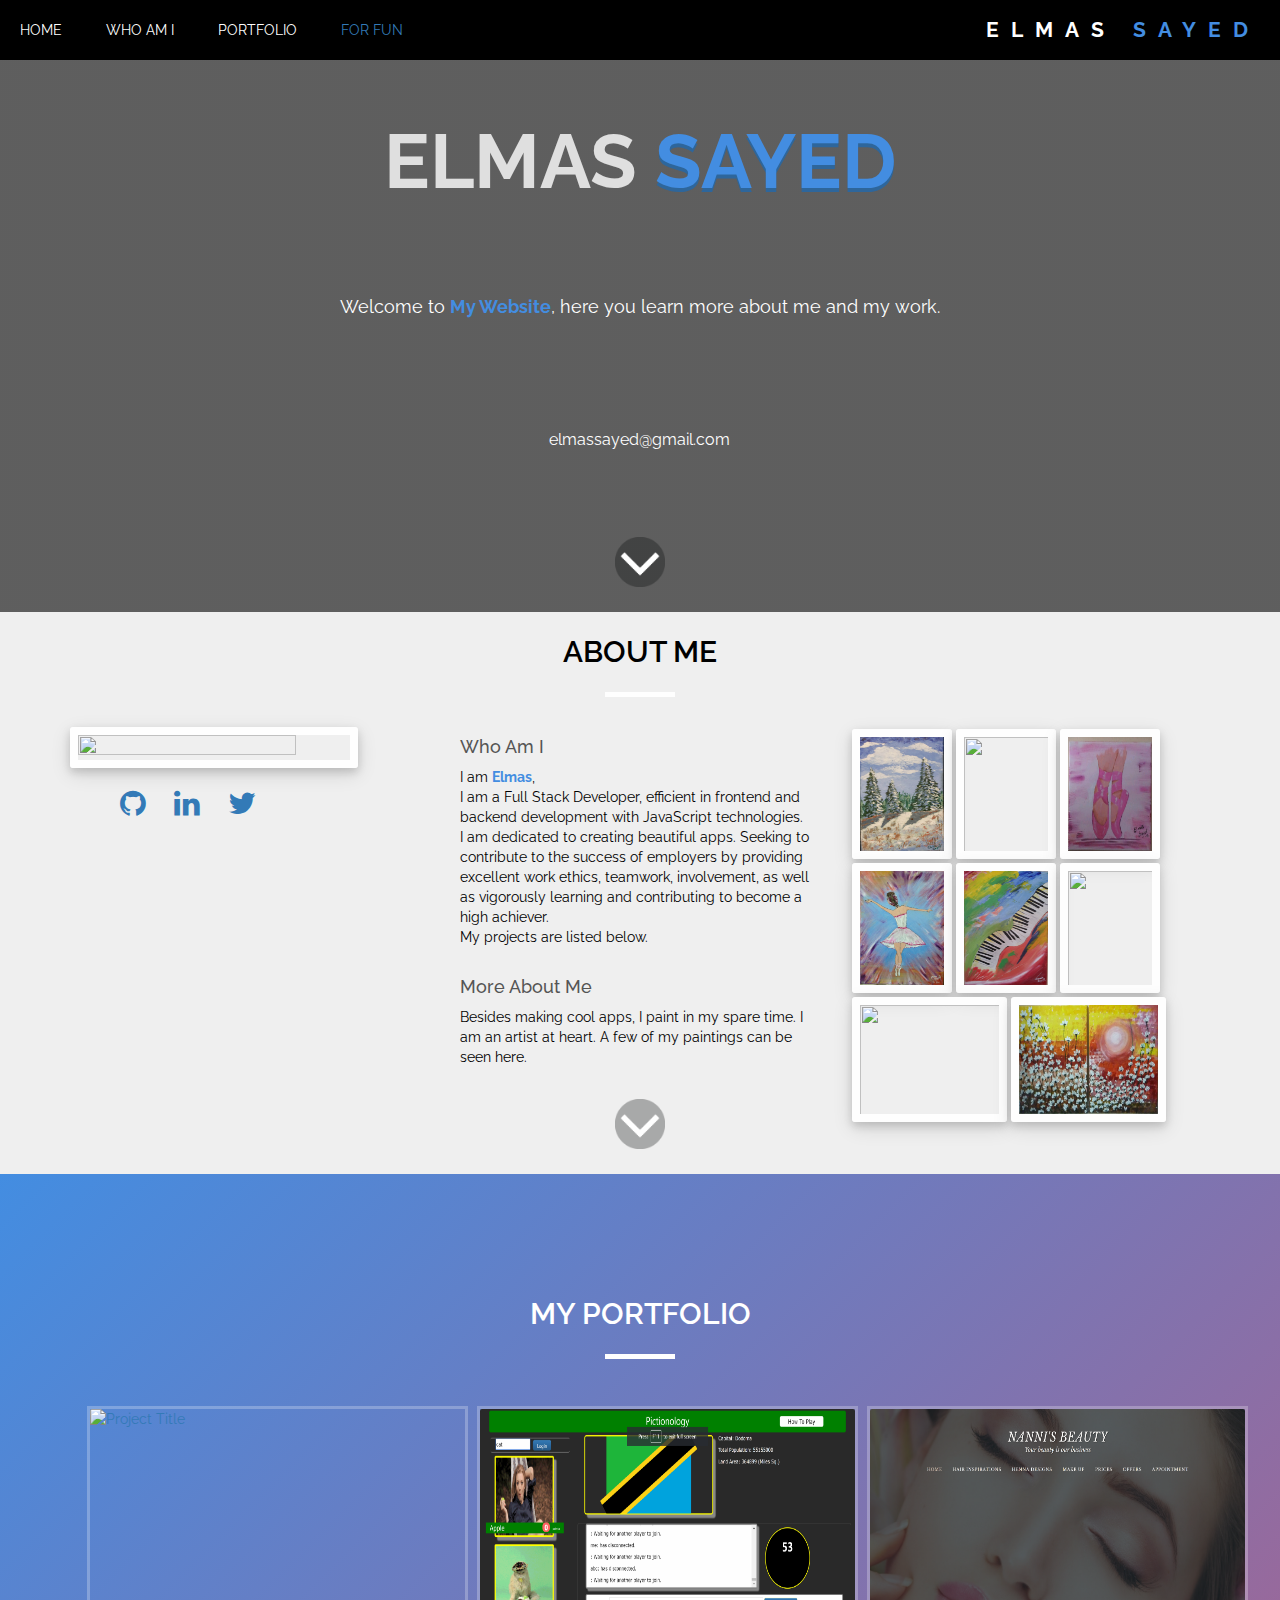
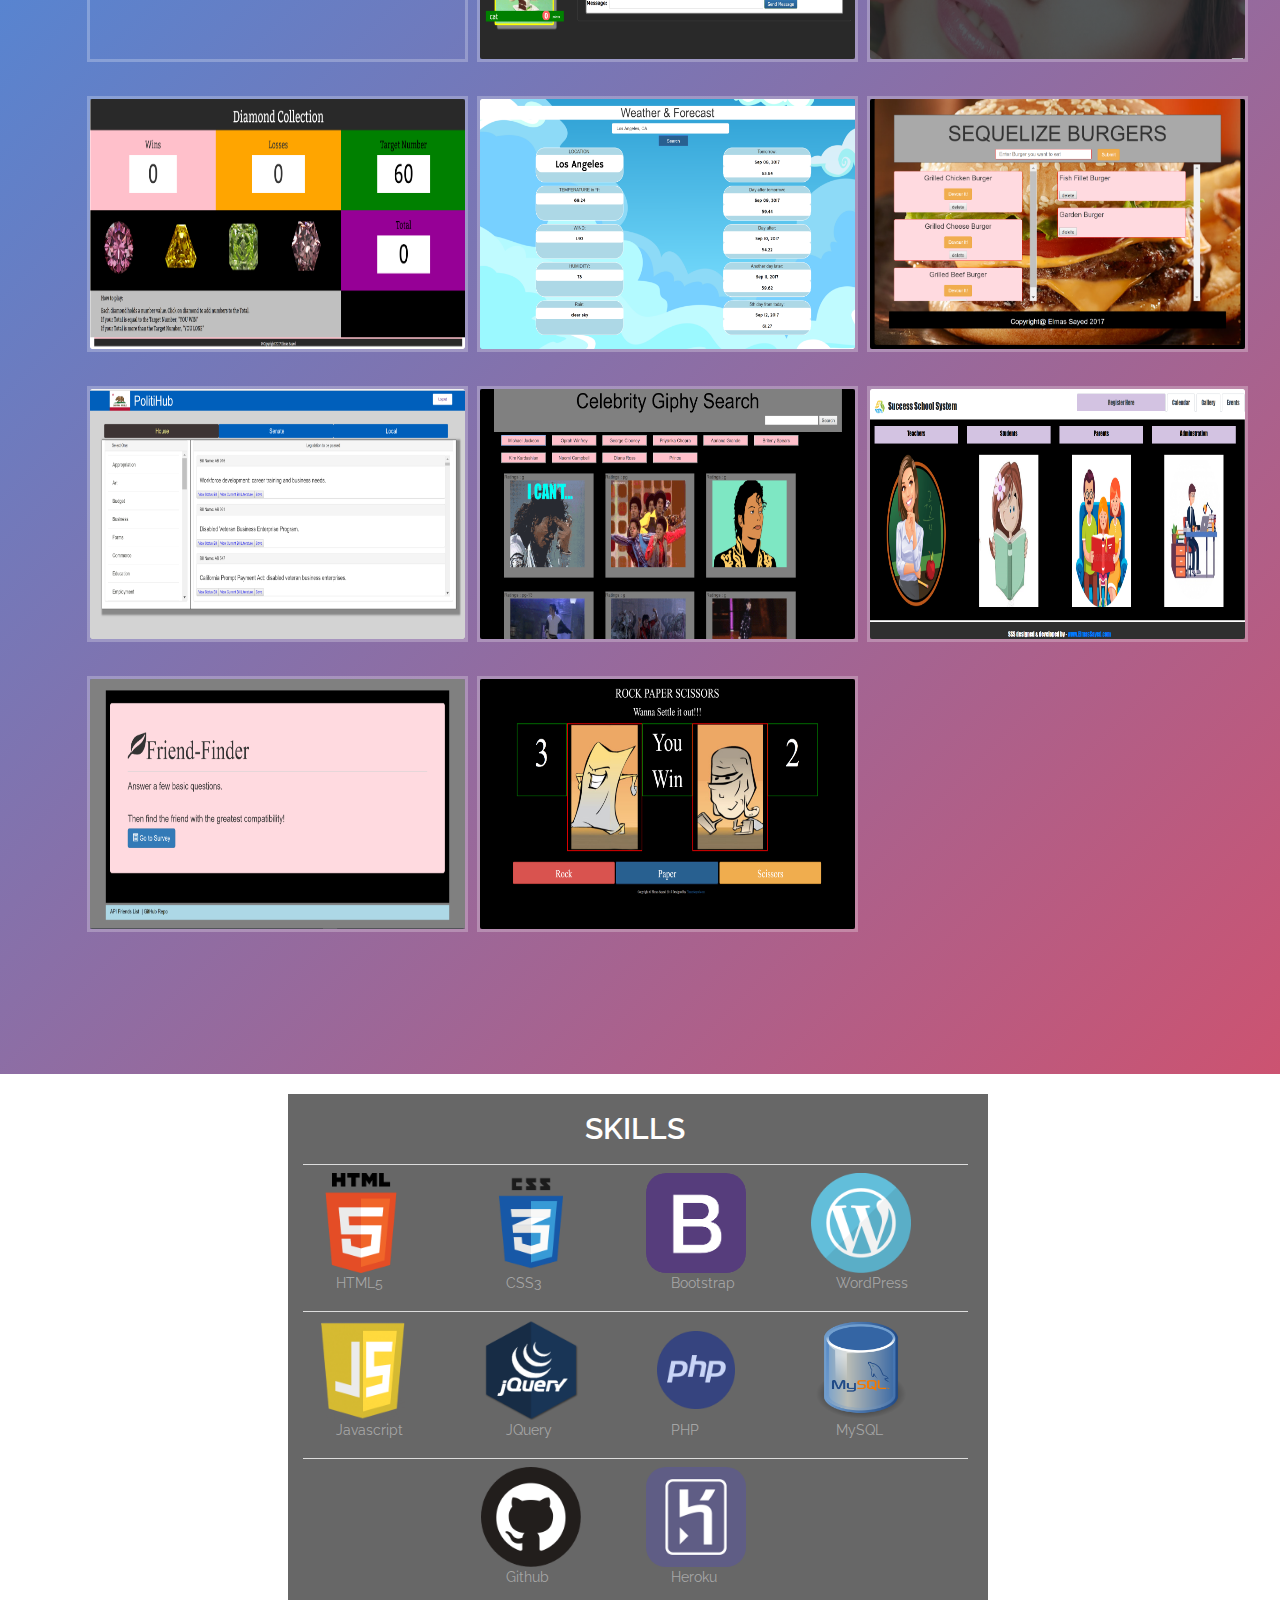
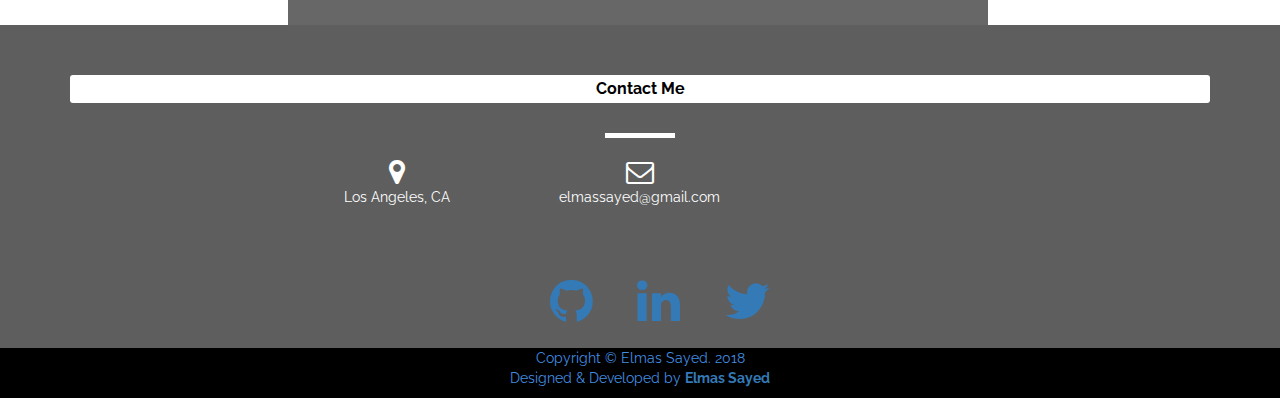
==== commit 05bda377: "fix" ====
--- a/index.html
+++ b/index.html
@@ -85,7 +85,7 @@
                                         <li style="display: inline-block; margin: 0 10px; "><a href="https://github.com/ElmasSayed " target="_blank "><i class="fa fa-github "></i></a></li>
                                         <li style="display: inline-block; margin: 0 10px; "><a href="https://www.linkedin.com/in/elmas-sayed/ " target="_blank "><i class="fa fa-linkedin "></i></a></li>
                                          <li style="display: inline-block; margin: 0 10px; "><a href="https://twitter.com/bubble23979368" target="_blank "><i class="fa fa-twitter "></i></a></li>
-                                        <li style="display: inline-block; margin: 0 10px; "><a href="https://stackoverflow.com/users/7643526/els " target="_blank "><i class="fa fa-stack-overflow "></i></a></li>
+                                        <!-- <li style="display: inline-block; margin: 0 10px; "><a href="https://stackoverflow.com/users/7643526/els " target="_blank "><i class="fa fa-stack-overflow "></i></a></li> -->
                                     </ul>
                                 </div>
                             </div>
@@ -304,8 +304,24 @@
                                         </div>
                                     </div>
                                 </div>
+                                
+                                <!--7-Simple School System-->
+                                <div class="col-xs-6 col-sm-6 col-md-4 col-lg-4 dapibus ">
+                                    <div class="portfolio-item ">
+                                        <div class="hover-bg ">
+                                            <a href="https://cryptic-basin-61866.herokuapp.com/ " target="_blank " title="Project description " rel="prettyPhoto ">
+                                                <div class="hover-text ">
+                                                    <h4>Success School System</h4>
+                                                    <p>PHP, MySql, Javascript, Bootstrap, Html5, CSS3</p>
+                                                </div>
+                                                <img src="images/portfolio/sss.png " class="img-responsive item portfolio-item-box " alt="Project Title ">
+                                            </a>
+                                        </div>
+                                    </div>
+                                </div>
+
                                 <!--7-Mongo Scraper-->
-                                <div class="col-xs-6 col-sm-6 col-md-4 col-lg-4 dapibus ">
+                                <!-- <div class="col-xs-6 col-sm-6 col-md-4 col-lg-4 dapibus ">
                                     <div class="portfolio-item ">
                                         <div class="hover-bg ">
                                             <a href="https://cryptic-basin-61866.herokuapp.com/ " target="_blank " title="Project description " rel="prettyPhoto ">
@@ -317,7 +333,7 @@
                                             </a>
                                         </div>
                                     </div>
-                                </div>
+                                </div> -->
                                 <!--8-Hangman-->
                                <!--  <div class="col-xs-6 col-sm-6 col-md-4 col-lg-4 lorem ">
                                     <div class="portfolio-item ">
@@ -370,8 +386,8 @@
             <!-- Skills -->
         <!-- Start Skills -->    
         
-        <!-- <div data-parallax="scroll " data-image-src="images/slide/duck.jpg "> -->
-        <!--  <div>
+        <div data-parallax="scroll " data-image-src="images/slide/duck.jpg ">
+         <div>
             <div class='slide skills' id='slide4' data-slide='4' data-stellar-background-ratio='0.5'>    
                 <div class="box container 75%">
                           <div class="skills-box container">
@@ -392,26 +408,31 @@
                                 <tr>
                                     <td><img src="images/skills/jscript.png" alt="Javascript logo" class="icon2">
                                         <p class="skill-name">Javascript</p></td>
-                                   <td><img src="images/skills/jquery.ico" alt="Jquery logo" class="icon2">
+                                   <td><img src="images/skills/jq.jpg" alt="Jquery logo" class="icon2">
                                         <p class="skill-name">JQuery</p></td>
                                       
-                                    <td><img src="images/skills/angular.png" alt="Angular logo" class="icon2">
-                                        <p class="skill-name">Angular.js</p></td>    
+                                    <td><img src="images/skills/php.png" alt="Angular logo" class="icon2">
+                                        <p class="skill-name">PHP</p></td>  
+
+                                     <td><img src="images/skills/mysql.jpg" alt="MySQL logo" class="icon2">
+                                        <p class="skill-name">MySQL</p></td>      
                                 </tr>
                                 <tr>
-                                     <td><img src="images/skills/mysql.jpg" alt="MySQL logo" class="icon2">
-                                        <p class="skill-name">MySQL</p></td>
+                                    <td><img src="" alt="" class="icon2">
+                                        <p class="skill-name"></p></td>
                                     <td><img src="images/skills/github.png" alt="Github logo" class="icon2">
                                         <p class="skill-name">Github</p></td>
                                     <td><img src="images/skills/heroku.png" alt="Heroku logo" class="icon2">
                                         <p class="skill-name">Heroku</p></td>
+                                    <td><img src="" alt="" class="icon2">
+                                        <p class="skill-name"></p></td>    
                                 </tr>
                             </tbody>
                         </table>
                     </div>
                 </div>
             </div>    
-        </div> -->
+        </div>
         <!-- End Skills -->
 
         <!-- -------------------------------------------------------------------------------------- -->
@@ -487,7 +508,7 @@
                     <li class="social-icons "><a href="https://github.com/ElmasSayed " target="_blank "><i class="fa fa-github "></i></a></li>
                     <li class="social-icons "><a href="https://www.linkedin.com/in/elmas-sayed/ " target="_blank "><i class="fa fa-linkedin "></i></a></li>
                     <li class="social-icons "><a href="https://twitter.com/bubble23979368" target="_blank "><i class="fa fa-twitter "></i></a></li>
-                    <li class="social-icons "><a href="https://stackoverflow.com/users/7643526/els " target="_blank "><i class="fa fa-stack-overflow "></i></a></li>
+                   <!--  <li class="social-icons "><a href="https://stackoverflow.com/users/7643526/els " target="_blank "><i class="fa fa-stack-overflow "></i></a></li> -->
                     
                 </ul>
             </div>
@@ -497,7 +518,8 @@
 
     <div id="footer ">
         <div class="container footer-text ">
-            <p>Copyright &copy; Elmas Sayed. 2017 Designed by <a href="http://www.elmassayed.com " rel="nofollow " >Elmas Sayed</a></p>
+            <p>Copyright &copy; Elmas Sayed. 2018 <br/>Designed & Developed by <a href="http://www.elmassayed.com " rel="nofollow " ><strong>Elmas Sayed</strong></a></p>
+
         </div>
     </div>
 
--- a/css/projects.css
+++ b/css/projects.css
@@ -88,7 +88,7 @@
 .portfolio-item {
     margin: 20px;
     /*padding-left: 20px;*/
-    width: 300px;
+    width: 375px;
     height: 250px;
     box-shadow: 0 0 0 3px rgba(255, 255, 255, 0.25);
     /*box-shadow: 5px 5px 5px 10px #888888;*/
@@ -96,7 +96,7 @@
 }
 
 .item {
-    width: 300px;
+    width: 375px;
     height: 250px;
     border-radius: 2px;
 }
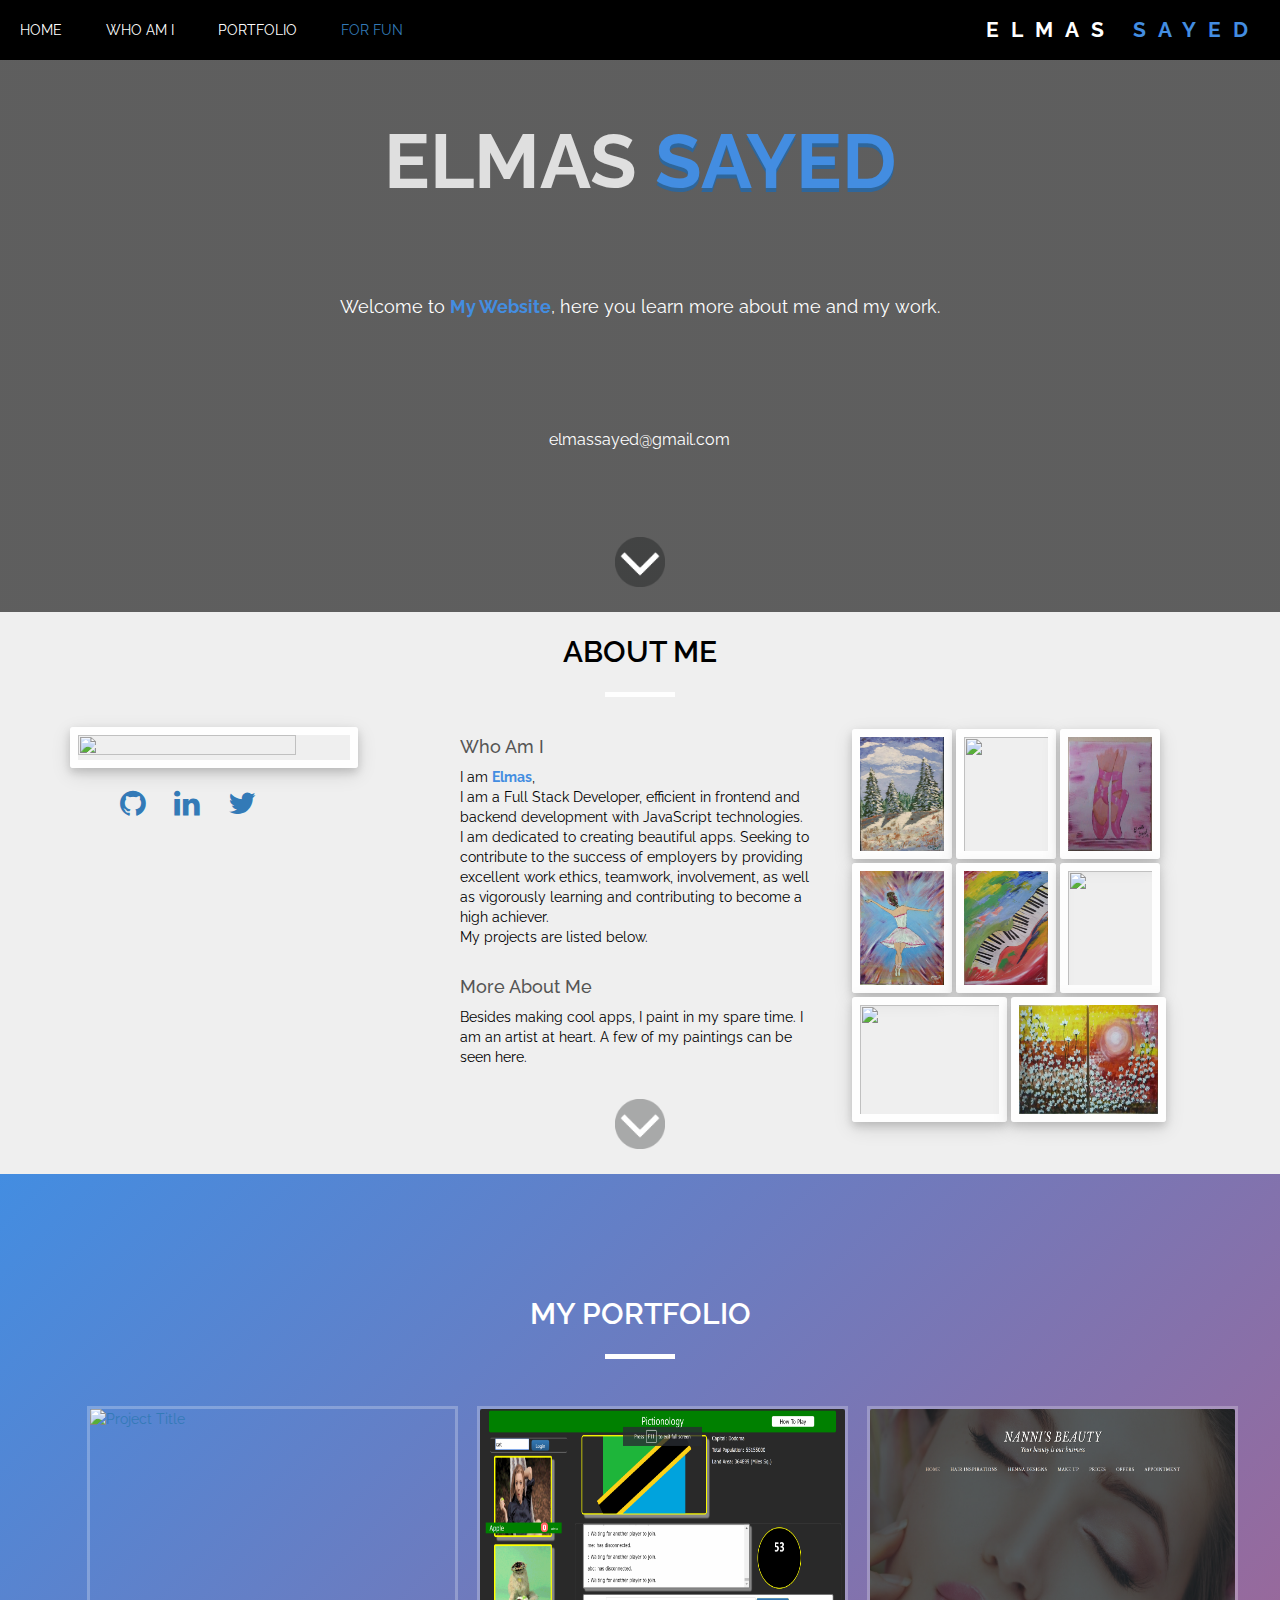
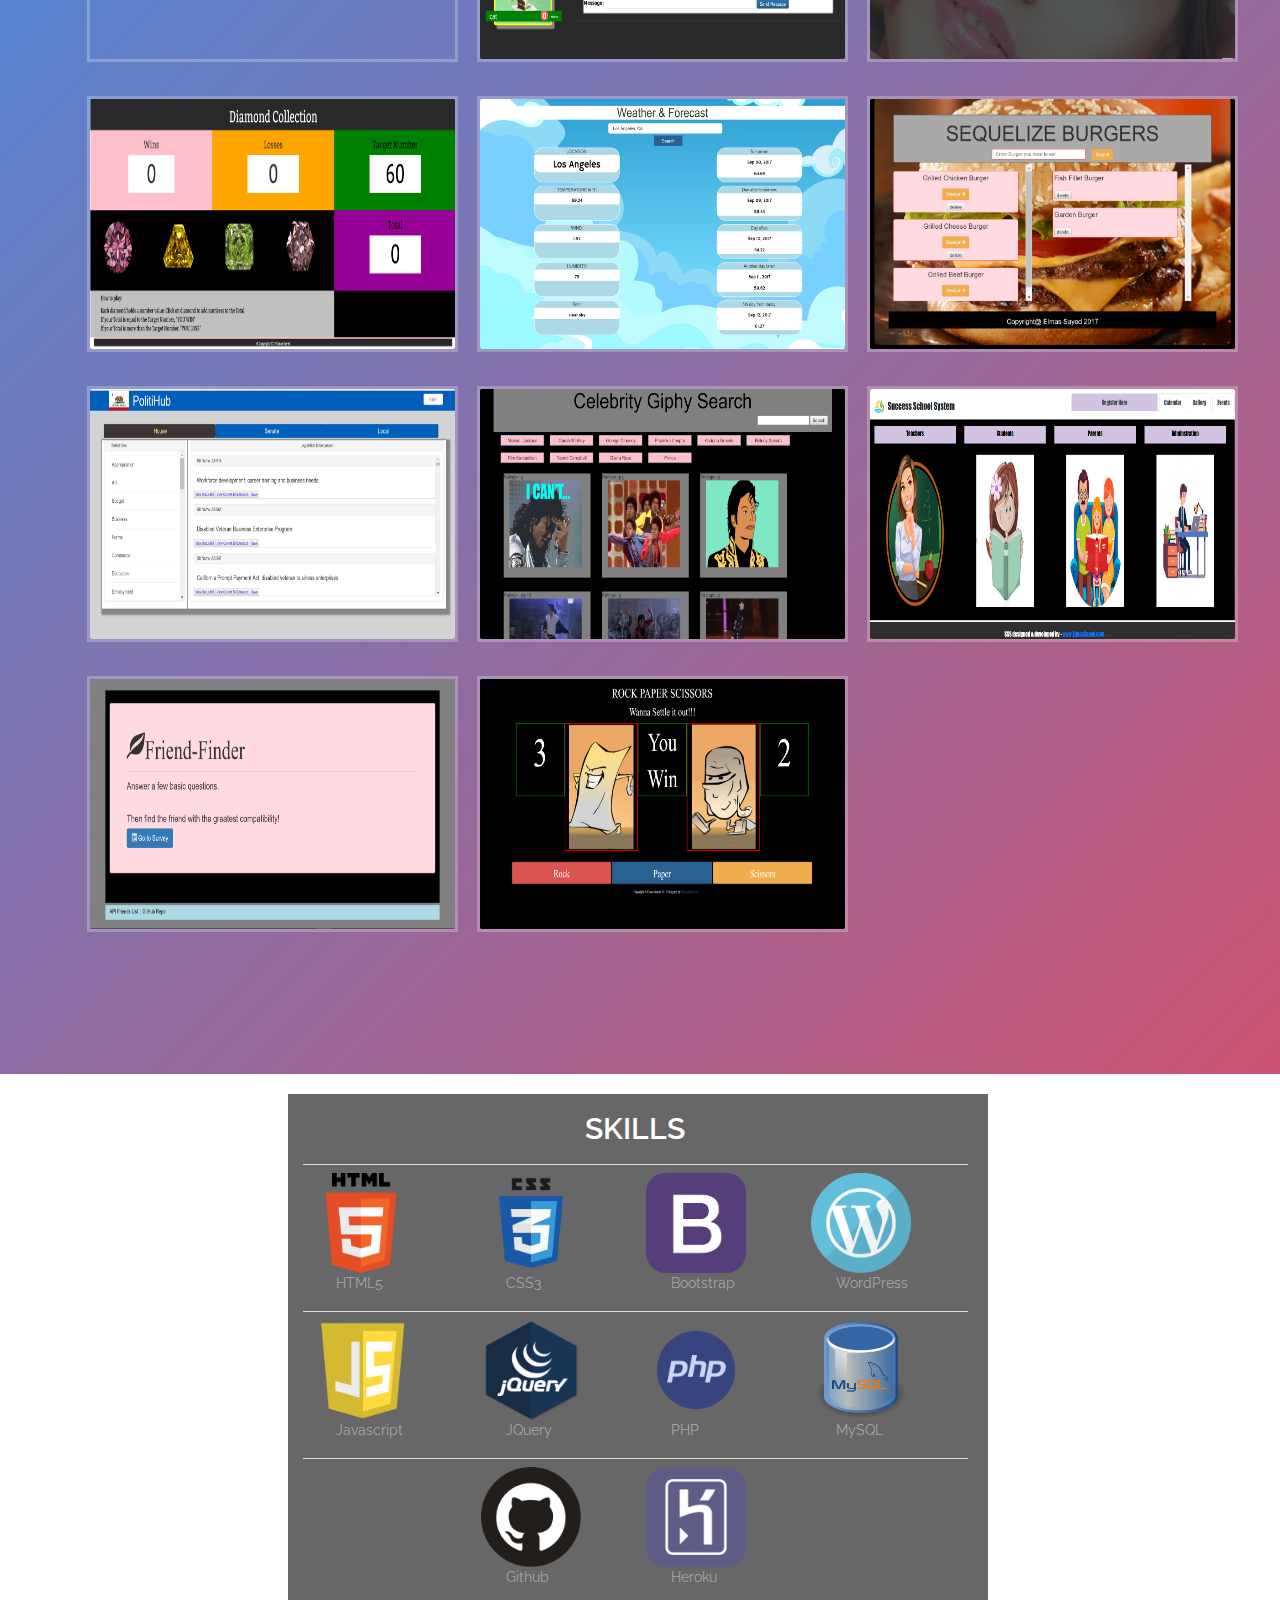
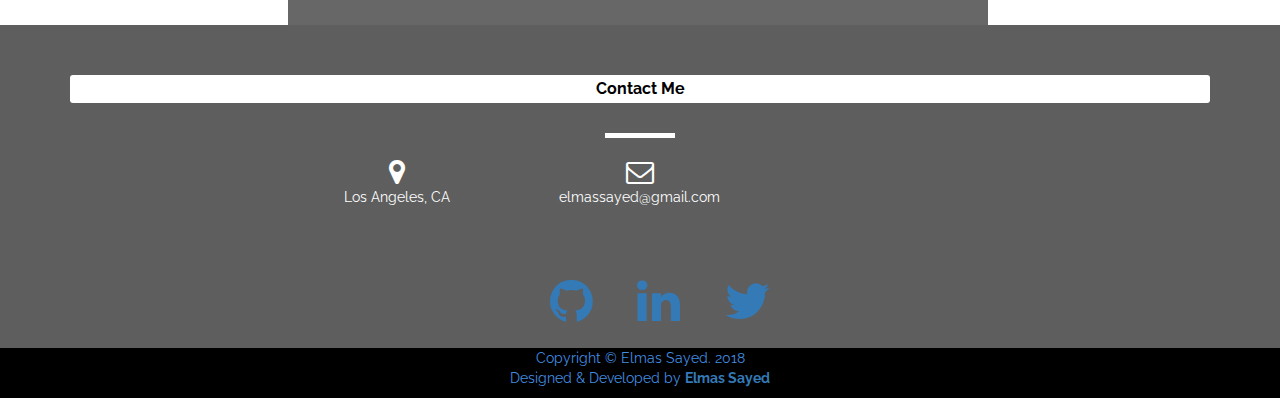
==== commit ca3150bc: "SSS" ====
--- a/index.html
+++ b/index.html
@@ -309,7 +309,7 @@
                                 <div class="col-xs-6 col-sm-6 col-md-4 col-lg-4 dapibus ">
                                     <div class="portfolio-item ">
                                         <div class="hover-bg ">
-                                            <a href="https://cryptic-basin-61866.herokuapp.com/ " target="_blank " title="Project description " rel="prettyPhoto ">
+                                            <!-- <a href="https://cryptic-basin-61866.herokuapp.com/ " target="_blank " title="Project description " rel="prettyPhoto "> -->
                                                 <div class="hover-text ">
                                                     <h4>Success School System</h4>
                                                     <p>PHP, MySql, Javascript, Bootstrap, Html5, CSS3</p>
@@ -355,7 +355,7 @@
                                             <a href="https://lit-basin-98811.herokuapp.com/ " target="_blank " title="Project description " rel="prettyPhoto ">
                                                 <div class="hover-text ">
                                                     <h4>Find a Friend</h4>
-                                                    <p>HTML5, CSS3, MySql db </p>
+                                                    <p>HTML5, CSS3, MySql</p>
                                                 </div>
                                                 <img src="images/portfolio/Friend-Finder.png " class="img-responsive item portfolio-item-box " alt="Project Title ">
                                             </a>    
--- a/css/projects.css
+++ b/css/projects.css
@@ -88,7 +88,7 @@
 .portfolio-item {
     margin: 20px;
     /*padding-left: 20px;*/
-    width: 375px;
+    width: 365px;
     height: 250px;
     box-shadow: 0 0 0 3px rgba(255, 255, 255, 0.25);
     /*box-shadow: 5px 5px 5px 10px #888888;*/
@@ -96,7 +96,7 @@
 }
 
 .item {
-    width: 375px;
+    width: 365px;
     height: 250px;
     border-radius: 2px;
 }
